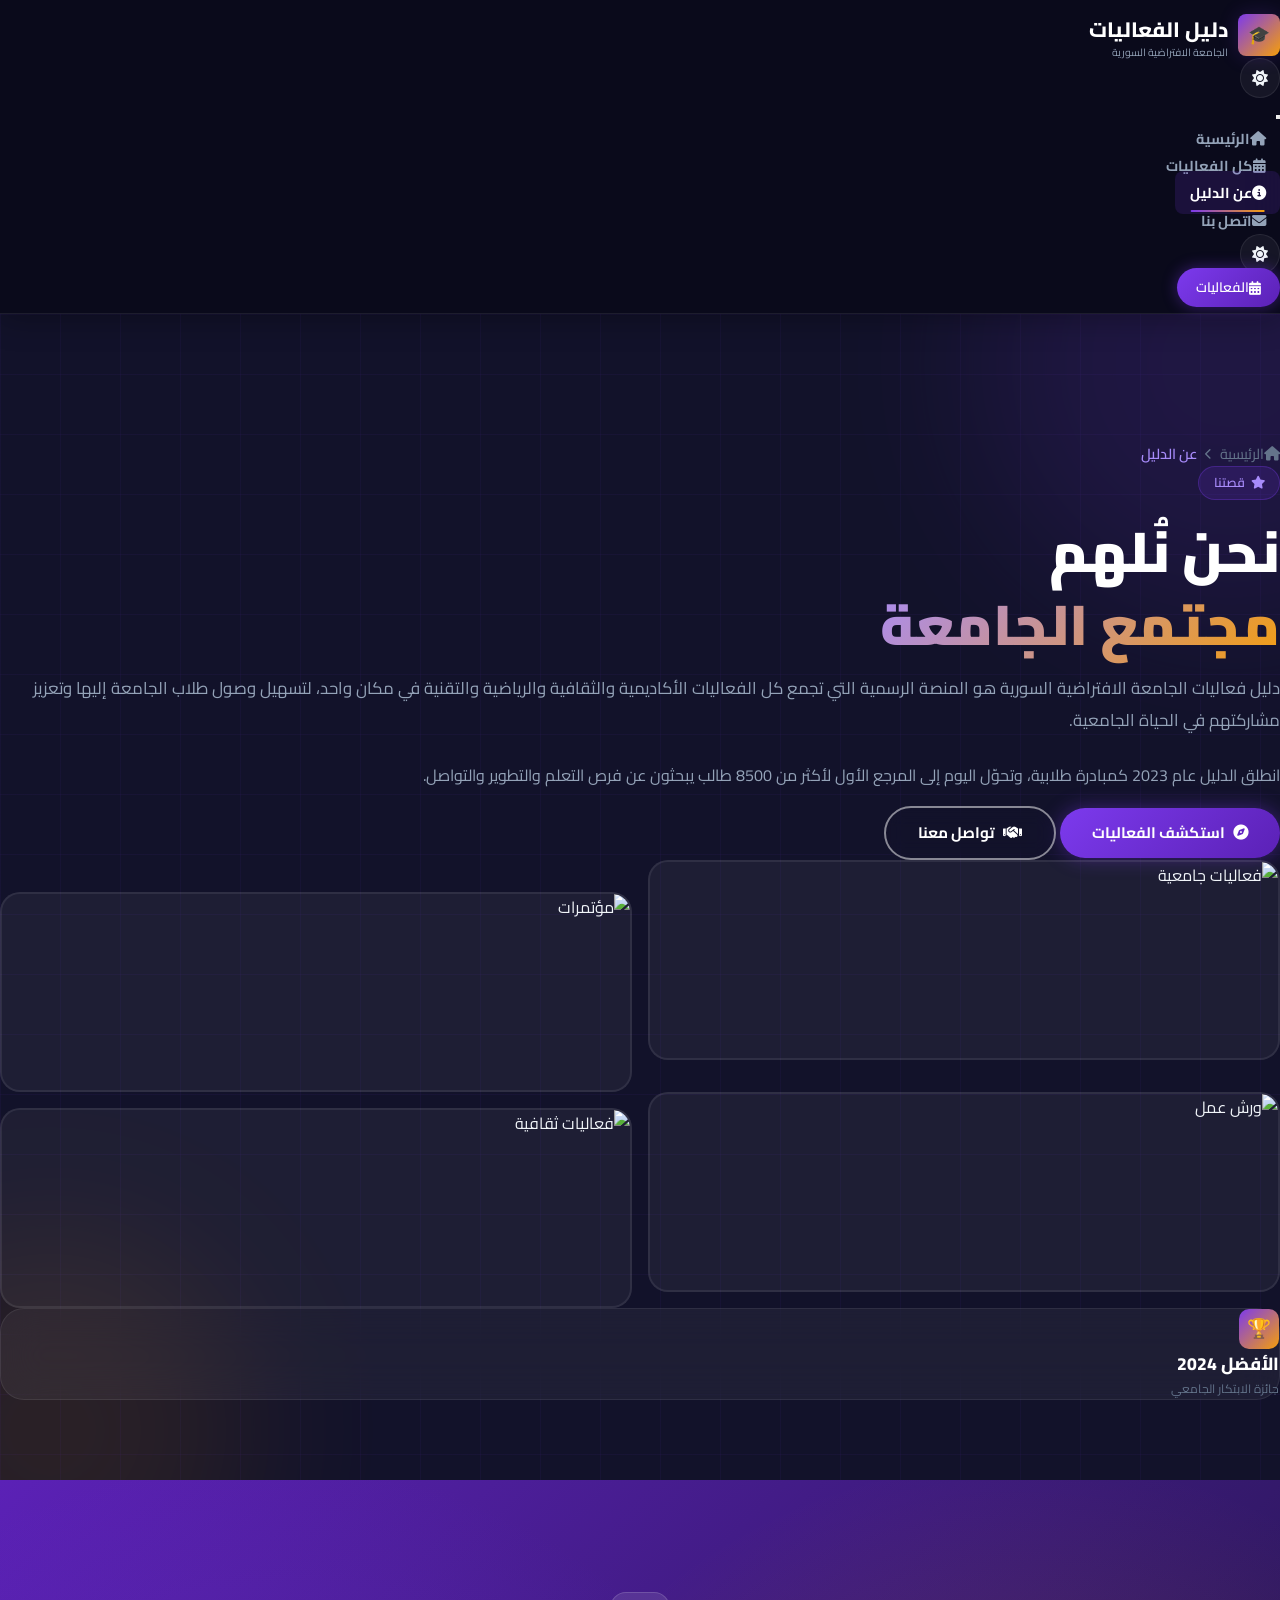
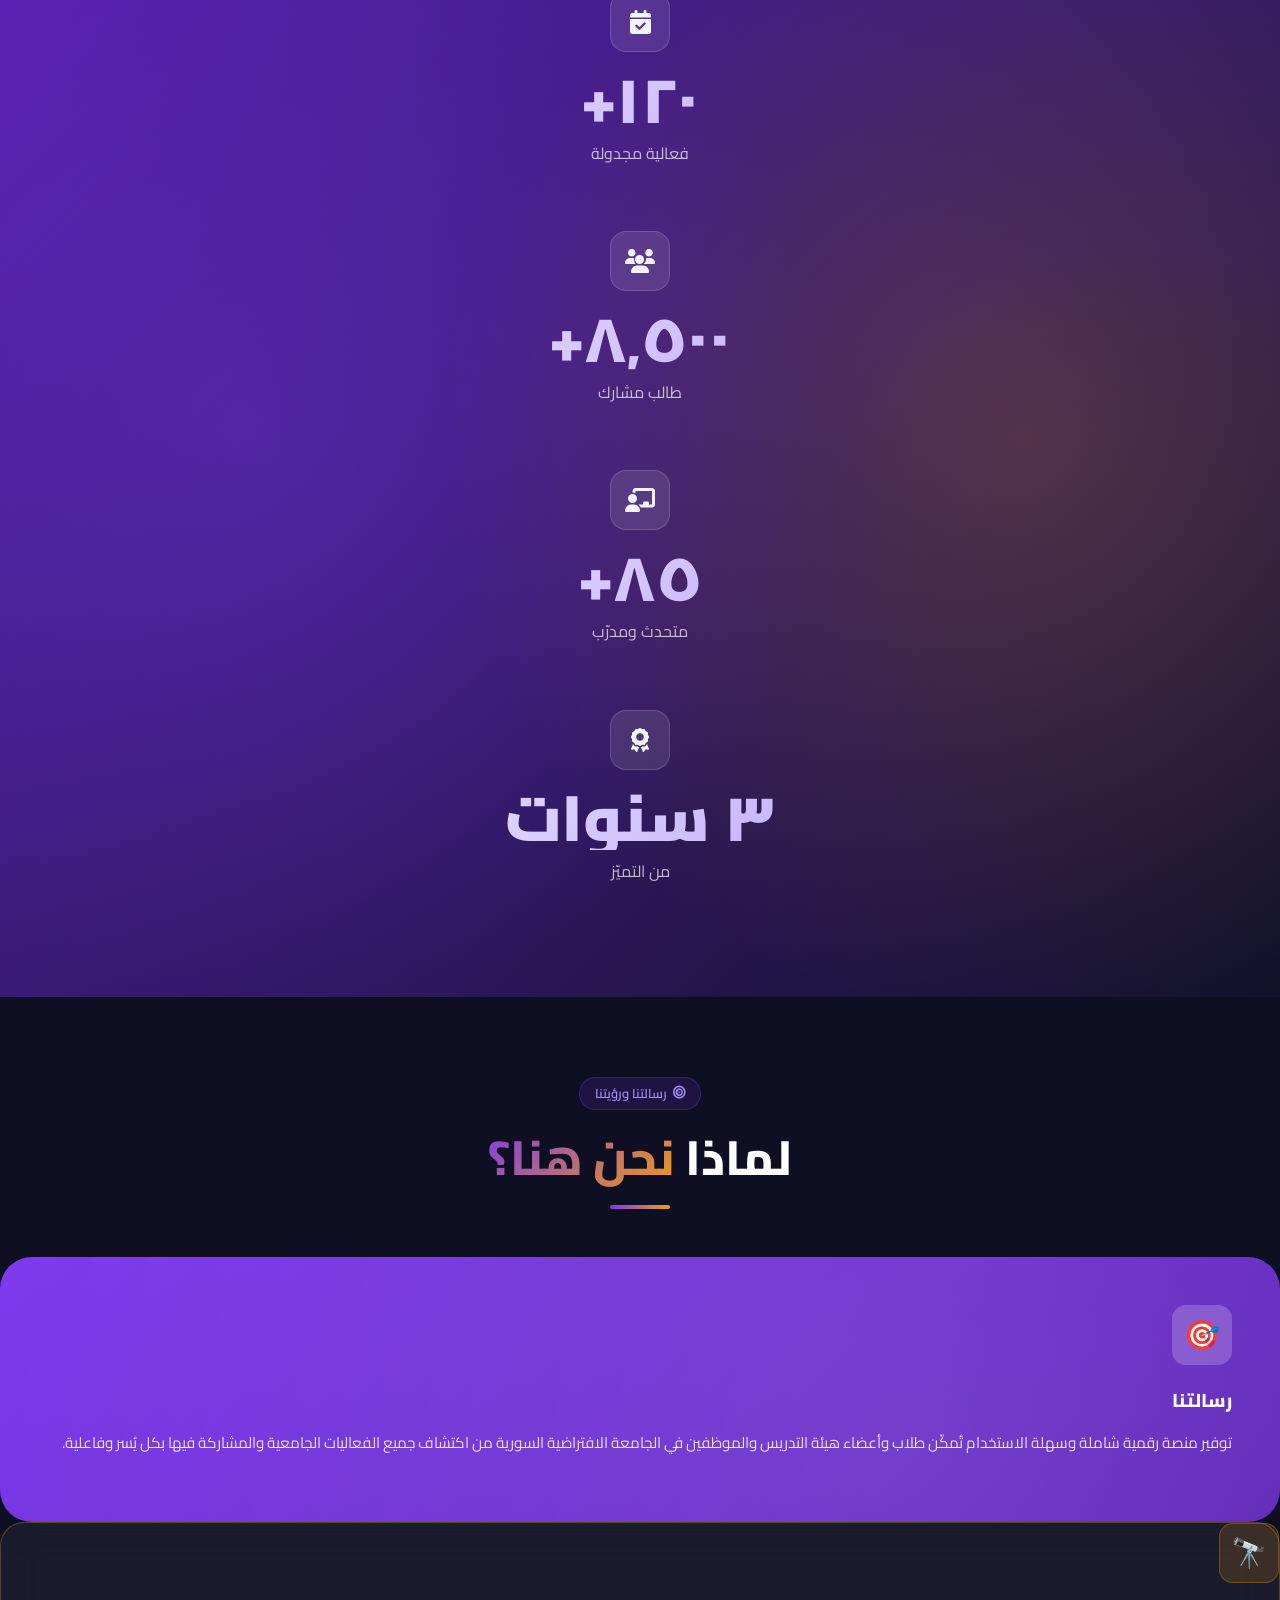
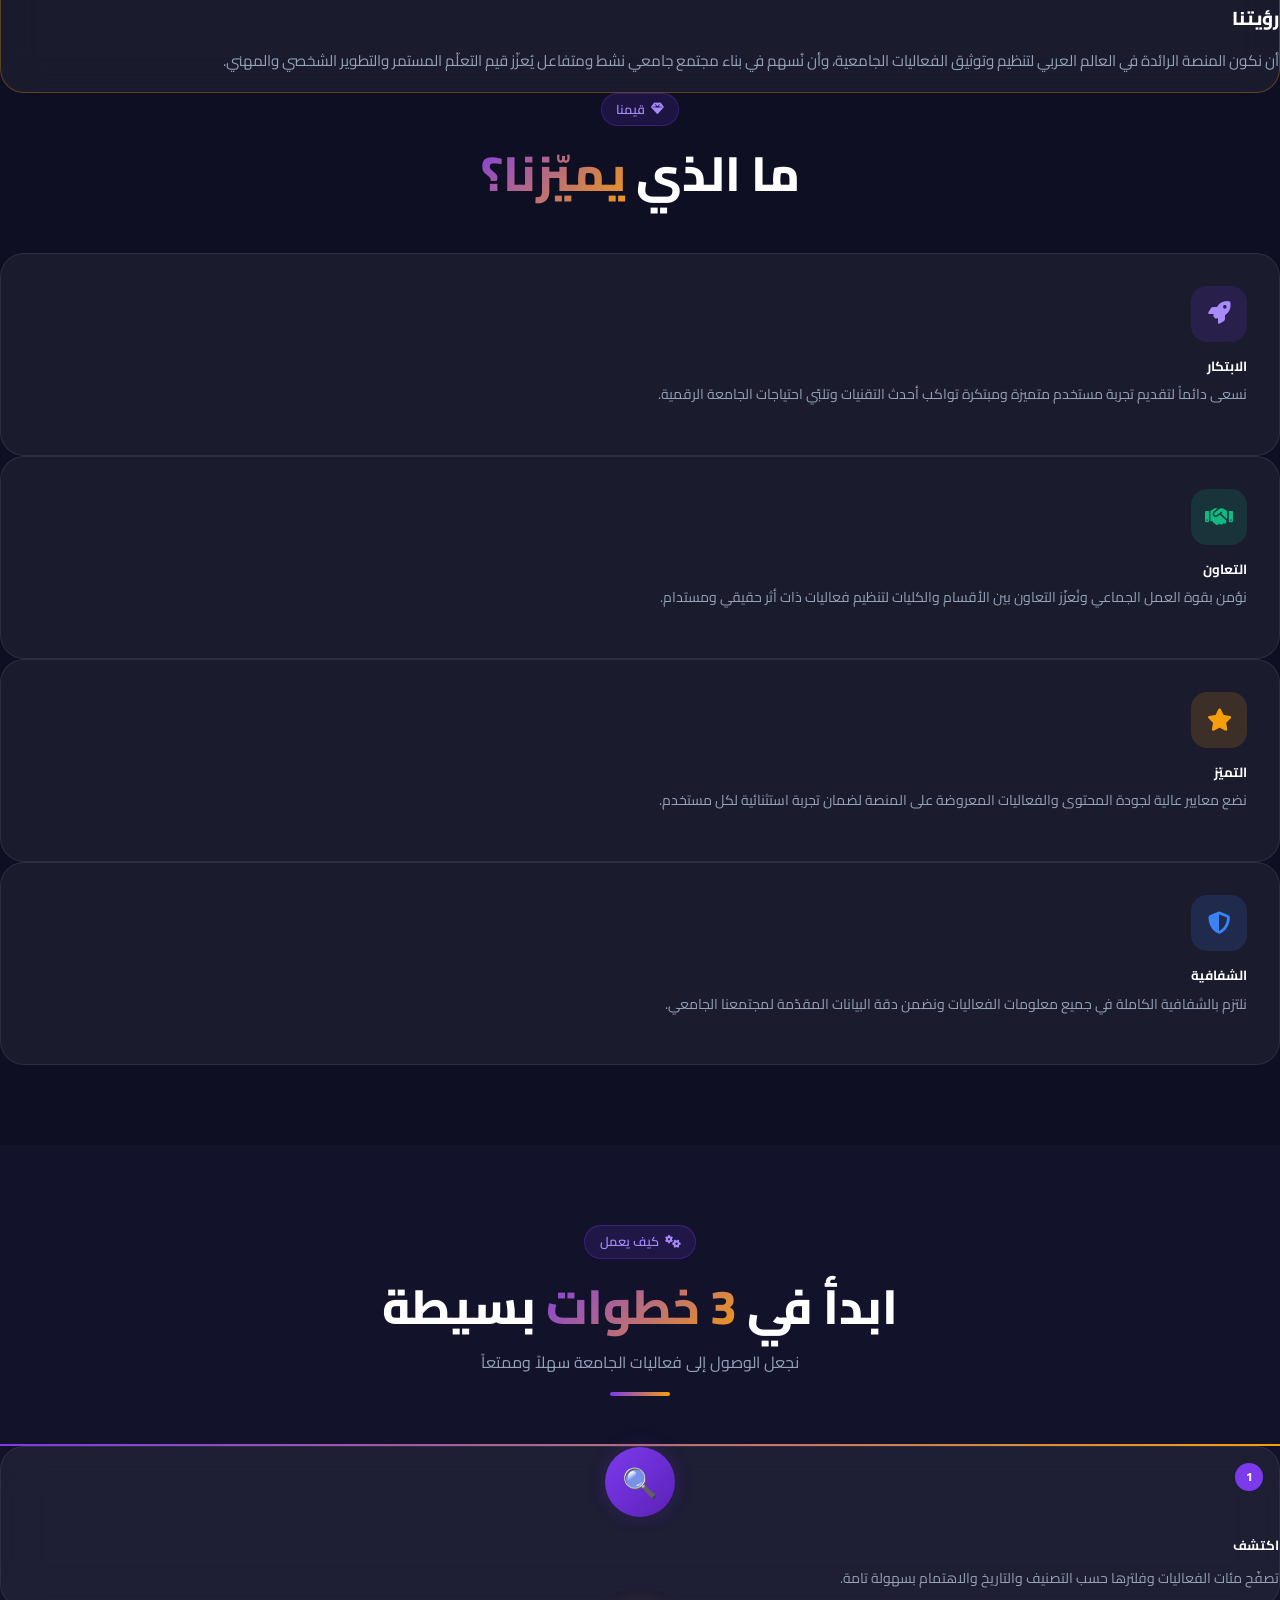
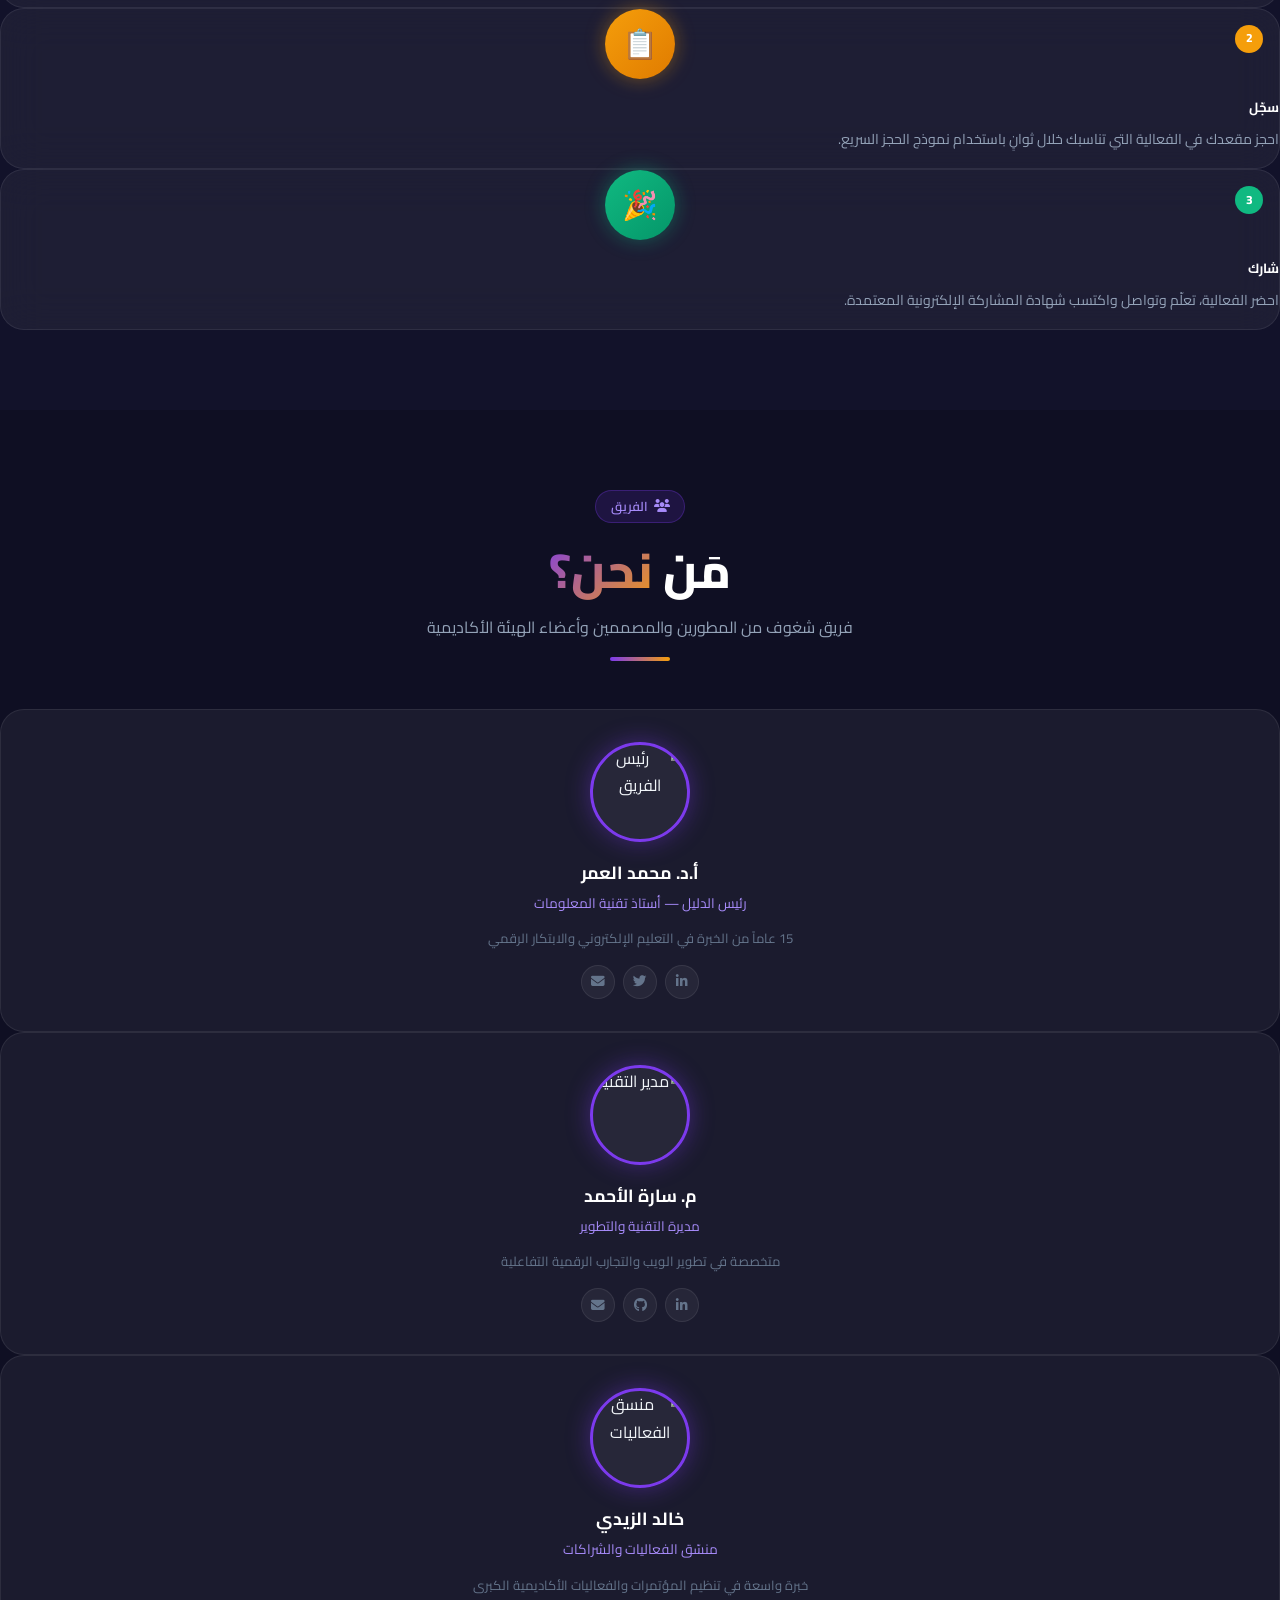
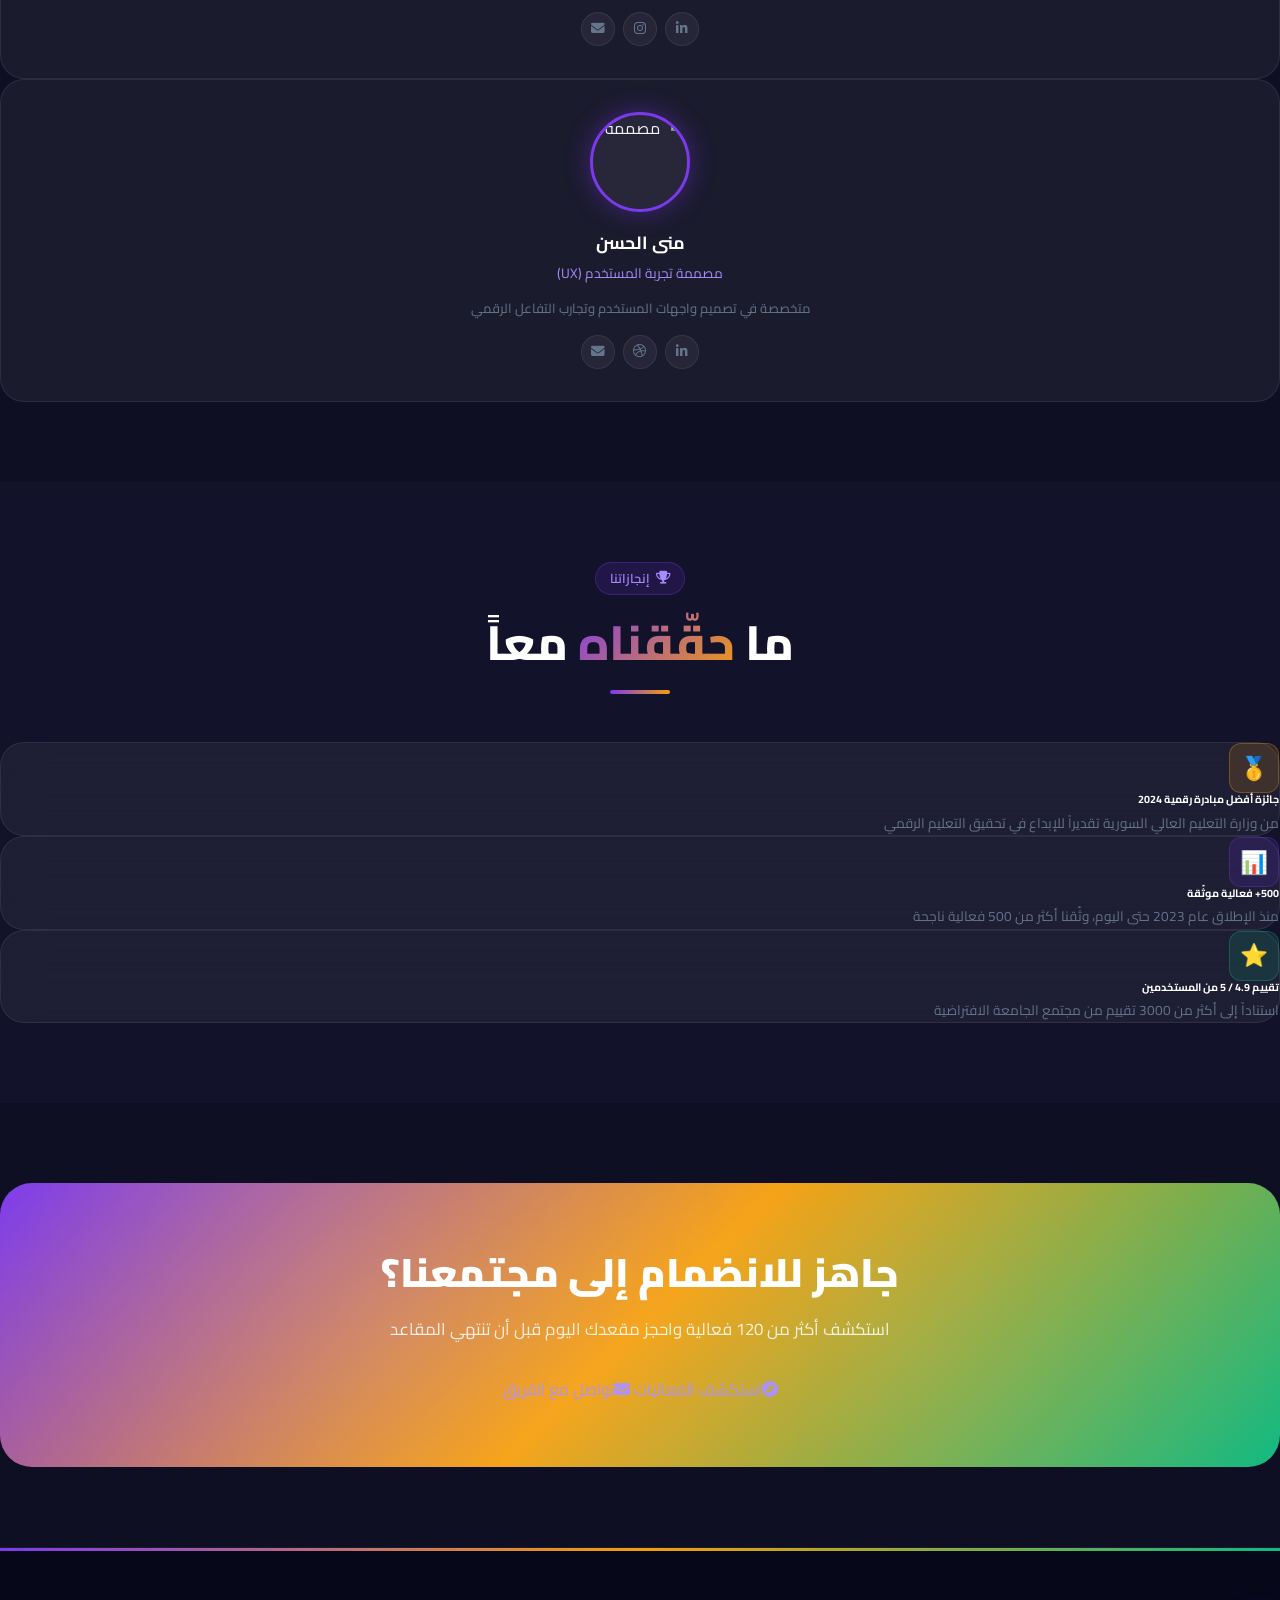
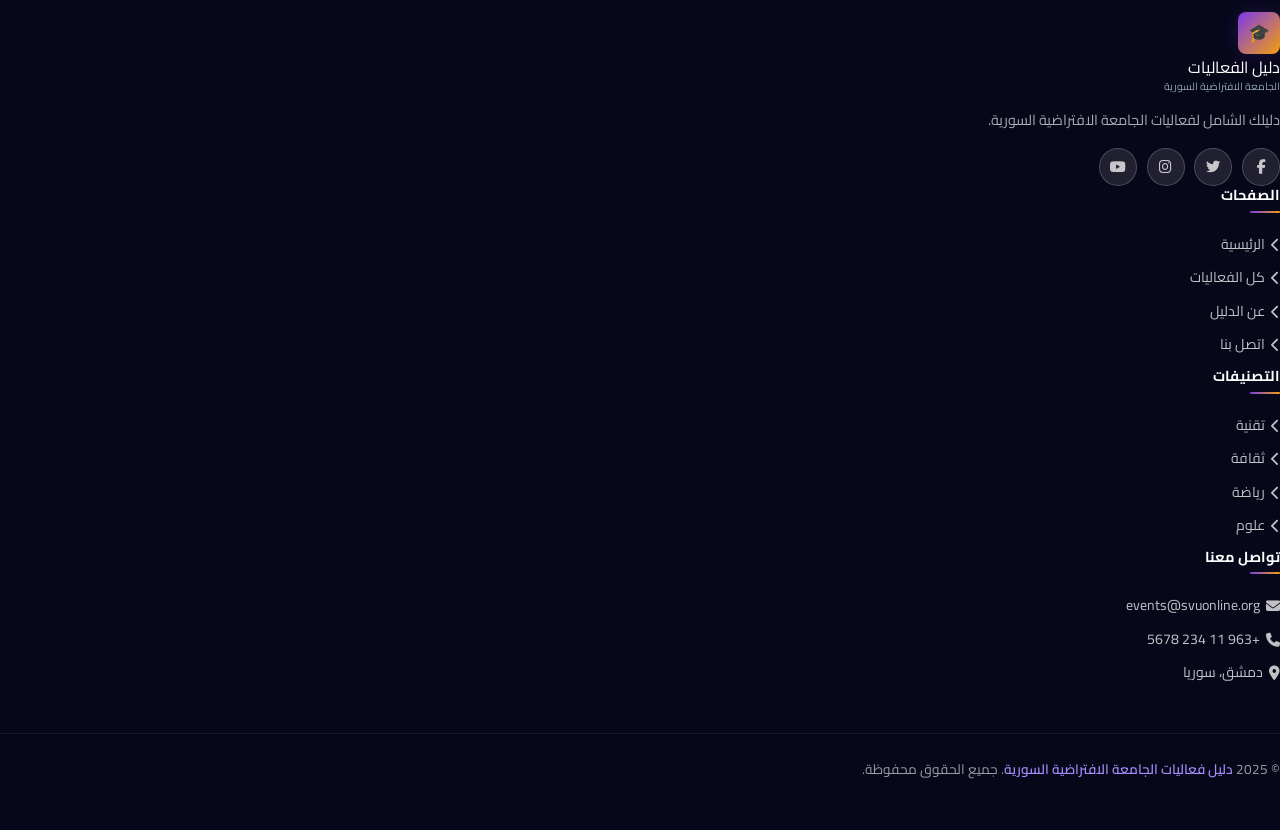
==== about.html @ 51a89542 "Add files via upload" ====
<!DOCTYPE html>
<html lang="ar" dir="rtl">
<head>
  <meta charset="UTF-8" />
  <meta name="viewport" content="width=device-width, initial-scale=1.0" />
  <meta name="description" content="تعرّف على دليل فعاليات الجامعة الافتراضية السورية — رسالتنا وفريقنا وقيمنا" />
  <title>عن الدليل — دليل فعاليات SVU</title>

  <link rel="preconnect" href="https://fonts.googleapis.com" />
  <link rel="preconnect" href="https://fonts.gstatic.com" crossorigin />
  <link href="https://fonts.googleapis.com/css2?family=Cairo:wght@300;400;600;700;800;900&display=swap" rel="stylesheet" />
  <link rel="stylesheet" href="https://cdn.jsdelivr.net/npm/bootstrap@5.3.3/dist/css/bootstrap.rtl.min.css" />
  <link rel="stylesheet" href="https://cdnjs.cloudflare.com/ajax/libs/font-awesome/6.5.0/css/all.min.css" />
  <link rel="stylesheet" href="assets/css/styles.css" />
</head>
<body>

<!-- Page Loader -->
<div id="pageLoader" class="page-loader">
  <div class="loader-logo">💡</div>
  <div class="loader-bar"><div class="loader-bar-fill"></div></div>
</div>

<!-- Toast -->
<div id="toastContainer" class="toast-container position-fixed bottom-0 start-0 p-3" style="z-index:9998;"></div>

<!-- ══════════════ NAVBAR ══════════════ -->
<nav class="navbar navbar-expand-lg svu-navbar">
  <div class="container">
    <a class="navbar-brand" href="index.html">
      <div class="brand-logo-circle">🎓</div>
      <div class="brand-text">
        دليل الفعاليات
        <span>الجامعة الافتراضية السورية</span>
      </div>
    </a>
    <div class="d-flex align-items-center gap-2 d-lg-none">
      <button class="dark-mode-btn"><i class="fas fa-sun"></i></button>
      <button class="navbar-toggler border-0" type="button" data-bs-toggle="collapse" data-bs-target="#navbarMain">
        <span class="navbar-toggler-icon"></span>
      </button>
    </div>
    <div class="collapse navbar-collapse" id="navbarMain">
      <ul class="navbar-nav mx-auto gap-1">
        <li class="nav-item"><a class="nav-link" href="index.html"><i class="fas fa-home me-1"></i>الرئيسية</a></li>
        <li class="nav-item"><a class="nav-link" href="events.html"><i class="fas fa-calendar-alt me-1"></i>كل الفعاليات</a></li>
        <li class="nav-item"><a class="nav-link active" href="about.html"><i class="fas fa-info-circle me-1"></i>عن الدليل</a></li>
        <li class="nav-item"><a class="nav-link" href="contact.html"><i class="fas fa-envelope me-1"></i>اتصل بنا</a></li>
      </ul>
      <div class="d-flex align-items-center gap-2 mt-3 mt-lg-0">
        <button class="dark-mode-btn d-none d-lg-flex"><i class="fas fa-sun"></i></button>
        <a href="events.html" class="btn-nav-primary"><i class="fas fa-calendar-alt me-1"></i>الفعاليات</a>
      </div>
    </div>
  </div>
</nav>

<!-- ══════════════ ABOUT HERO ══════════════ -->
<section class="about-hero">
  <div class="deco-blob deco-blob-1"></div>
  <div class="deco-blob deco-blob-2"></div>
  <div class="deco-grid"></div>
  <div class="container position-relative">
    <!-- Breadcrumb -->
    <div class="breadcrumb-custom mb-4 animate-fade-up">
      <a href="index.html"><i class="fas fa-home me-1"></i>الرئيسية</a>
      <span><i class="fas fa-chevron-left" style="font-size:0.7rem;"></i></span>
      <span class="current">عن الدليل</span>
    </div>

    <div class="row align-items-center g-5">
      <div class="col-lg-6 animate-fade-up">
        <div class="section-tag mb-3"><i class="fas fa-star me-1"></i>قصتنا</div>
        <h1 class="page-header-title mb-4">
          نحن نُلهم<br>
          <span class="text-gradient">مجتمع الجامعة</span>
        </h1>
        <p style="color:var(--text-secondary);font-size:1.05rem;line-height:1.9;margin-bottom:1.5rem;">
          دليل فعاليات الجامعة الافتراضية السورية هو المنصة الرسمية التي تجمع كل الفعاليات الأكاديمية والثقافية والرياضية والتقنية في مكان واحد، لتسهيل وصول طلاب الجامعة إليها وتعزيز مشاركتهم في الحياة الجامعية.
        </p>
        <p style="color:var(--text-secondary);font-size:1rem;line-height:1.8;">
          انطلق الدليل عام 2023 كمبادرة طلابية، وتحوّل اليوم إلى المرجع الأول لأكثر من 8500 طالب يبحثون عن فرص التعلم والتطوير والتواصل.
        </p>
        <div class="d-flex gap-3 mt-4 flex-wrap">
          <a href="events.html" class="btn-primary-custom">
            <i class="fas fa-compass me-2"></i>استكشف الفعاليات
          </a>
          <a href="contact.html" class="btn-secondary-custom">
            <i class="fas fa-handshake me-2"></i>تواصل معنا
          </a>
        </div>
      </div>

      <div class="col-lg-6 animate-fade-up animate-delay-2">
        <div class="position-relative">
          <!-- صور متداخلة -->
          <div style="display:grid;grid-template-columns:1fr 1fr;gap:1rem;">
            <img src="https://images.unsplash.com/photo-1523580494863-6f3031224c94?w=500&q=80"
                 alt="فعاليات جامعية"
                 style="border-radius:20px;width:100%;height:200px;object-fit:cover;border:2px solid var(--border);" />
            <img src="https://images.unsplash.com/photo-1540575467063-178a50c2df87?w=500&q=80"
                 alt="مؤتمرات"
                 style="border-radius:20px;width:100%;height:200px;object-fit:cover;border:2px solid var(--border);margin-top:2rem;" />
            <img src="https://images.unsplash.com/photo-1497366216548-37526070297c?w=500&q=80"
                 alt="ورش عمل"
                 style="border-radius:20px;width:100%;height:200px;object-fit:cover;border:2px solid var(--border);margin-top:-1rem;" />
            <img src="https://images.unsplash.com/photo-1501281668745-f7f57925c3b4?w=500&q=80"
                 alt="فعاليات ثقافية"
                 style="border-radius:20px;width:100%;height:200px;object-fit:cover;border:2px solid var(--border);" />
          </div>
          <!-- شارة عائمة -->
          <div class="glass-card p-3 position-absolute"
               style="bottom:-1rem;right:-1rem;min-width:180px;animation:floatUp 3s ease infinite;">
            <div class="d-flex align-items-center gap-2">
              <div style="width:40px;height:40px;border-radius:10px;background:linear-gradient(135deg,var(--primary),var(--secondary));display:flex;align-items:center;justify-content:center;font-size:1.2rem;">🏆</div>
              <div>
                <div style="font-weight:800;color:var(--text-white);font-size:1.1rem;">الأفضل 2024</div>
                <div style="font-size:0.75rem;color:var(--text-muted);">جائزة الابتكار الجامعي</div>
              </div>
            </div>
          </div>
        </div>
      </div>
    </div>
  </div>
</section>

<!-- ══════════════ STATS SECTION ══════════════ -->
<section class="stats-section">
  <div class="container">
    <div class="row g-4 text-center">
      <div class="col-6 col-md-3 animate-fade-up animate-delay-1">
        <div class="stat-item">
          <div class="stat-icon mx-auto"><i class="fas fa-calendar-check"></i></div>
          <span class="stat-number" data-target="120" data-suffix="+">0</span>
          <div class="stat-label">فعالية مجدولة</div>
        </div>
      </div>
      <div class="col-6 col-md-3 animate-fade-up animate-delay-2">
        <div class="stat-item">
          <div class="stat-icon mx-auto"><i class="fas fa-users"></i></div>
          <span class="stat-number" data-target="8500" data-suffix="+">0</span>
          <div class="stat-label">طالب مشارك</div>
        </div>
      </div>
      <div class="col-6 col-md-3 animate-fade-up animate-delay-3">
        <div class="stat-item">
          <div class="stat-icon mx-auto"><i class="fas fa-chalkboard-teacher"></i></div>
          <span class="stat-number" data-target="85" data-suffix="+">0</span>
          <div class="stat-label">متحدث ومدرّب</div>
        </div>
      </div>
      <div class="col-6 col-md-3 animate-fade-up animate-delay-4">
        <div class="stat-item">
          <div class="stat-icon mx-auto"><i class="fas fa-award"></i></div>
          <span class="stat-number" data-target="3" data-suffix=" سنوات">0</span>
          <div class="stat-label">من التميّز</div>
        </div>
      </div>
    </div>
  </div>
</section>

<!-- ══════════════ MISSION & VISION ══════════════ -->
<section class="section-pad" style="background:var(--bg-body);">
  <div class="container">
    <div class="section-header animate-fade-up">
      <div class="section-tag"><i class="fas fa-bullseye me-1"></i>رسالتنا ورؤيتنا</div>
      <h2 class="section-title">لماذا <span class="highlight">نحن هنا؟</span></h2>
      <div class="section-divider"></div>
    </div>

    <div class="row g-4 mb-5">
      <!-- الرسالة -->
      <div class="col-lg-6 animate-fade-up animate-delay-1">
        <div class="about-mission-card h-100">
          <div class="position-relative" style="z-index:1;">
            <div style="width:60px;height:60px;background:rgba(255,255,255,0.2);border-radius:14px;display:flex;align-items:center;justify-content:center;font-size:1.8rem;margin-bottom:1.5rem;">🎯</div>
            <h3 style="color:white;font-weight:800;margin-bottom:1rem;">رسالتنا</h3>
            <p style="color:rgba(255,255,255,0.85);line-height:1.9;font-size:0.95rem;">
              توفير منصة رقمية شاملة وسهلة الاستخدام تُمكّن طلاب وأعضاء هيئة التدريس والموظفين في الجامعة الافتراضية السورية من اكتشاف جميع الفعاليات الجامعية والمشاركة فيها بكل يُسر وفاعلية.
            </p>
          </div>
        </div>
      </div>

      <!-- الرؤية -->
      <div class="col-lg-6 animate-fade-up animate-delay-2">
        <div class="glass-card p-4 h-100" style="border-color:rgba(245,158,11,0.3);">
          <div style="width:60px;height:60px;background:rgba(245,158,11,0.15);border-radius:14px;display:flex;align-items:center;justify-content:center;font-size:1.8rem;margin-bottom:1.5rem;border:1px solid rgba(245,158,11,0.3);">🔭</div>
          <h3 style="color:var(--text-white);font-weight:800;margin-bottom:1rem;">رؤيتنا</h3>
          <p style="color:var(--text-secondary);line-height:1.9;font-size:0.95rem;">
            أن نكون المنصة الرائدة في العالم العربي لتنظيم وتوثيق الفعاليات الجامعية، وأن نُسهم في بناء مجتمع جامعي نشط ومتفاعل يُعزّز قيم التعلّم المستمر والتطوير الشخصي والمهني.
          </p>
        </div>
      </div>
    </div>

    <!-- القيم -->
    <div class="section-header animate-fade-up">
      <div class="section-tag"><i class="fas fa-gem me-1"></i>قيمنا</div>
      <h2 class="section-title">ما الذي <span class="highlight">يميّزنا؟</span></h2>
    </div>

    <div class="row g-4">
      <div class="col-md-6 col-lg-3 animate-fade-up animate-delay-1">
        <div class="value-card">
          <div class="value-icon" style="background:rgba(124,58,237,0.15);color:var(--primary-light);">
            <i class="fas fa-rocket"></i>
          </div>
          <h5 style="color:var(--text-white);font-weight:700;margin-bottom:0.5rem;">الابتكار</h5>
          <p style="font-size:0.88rem;color:var(--text-secondary);">نسعى دائماً لتقديم تجربة مستخدم متميزة ومبتكرة تواكب أحدث التقنيات وتلبّي احتياجات الجامعة الرقمية.</p>
        </div>
      </div>
      <div class="col-md-6 col-lg-3 animate-fade-up animate-delay-2">
        <div class="value-card">
          <div class="value-icon" style="background:rgba(16,185,129,0.15);color:var(--accent);">
            <i class="fas fa-handshake"></i>
          </div>
          <h5 style="color:var(--text-white);font-weight:700;margin-bottom:0.5rem;">التعاون</h5>
          <p style="font-size:0.88rem;color:var(--text-secondary);">نؤمن بقوة العمل الجماعي ونُعزّز التعاون بين الأقسام والكليات لتنظيم فعاليات ذات أثر حقيقي ومستدام.</p>
        </div>
      </div>
      <div class="col-md-6 col-lg-3 animate-fade-up animate-delay-3">
        <div class="value-card">
          <div class="value-icon" style="background:rgba(245,158,11,0.15);color:var(--secondary);">
            <i class="fas fa-star"></i>
          </div>
          <h5 style="color:var(--text-white);font-weight:700;margin-bottom:0.5rem;">التميّز</h5>
          <p style="font-size:0.88rem;color:var(--text-secondary);">نضع معايير عالية لجودة المحتوى والفعاليات المعروضة على المنصة لضمان تجربة استثنائية لكل مستخدم.</p>
        </div>
      </div>
      <div class="col-md-6 col-lg-3 animate-fade-up animate-delay-4">
        <div class="value-card">
          <div class="value-icon" style="background:rgba(59,130,246,0.15);color:var(--info);">
            <i class="fas fa-shield-alt"></i>
          </div>
          <h5 style="color:var(--text-white);font-weight:700;margin-bottom:0.5rem;">الشفافية</h5>
          <p style="font-size:0.88rem;color:var(--text-secondary);">نلتزم بالشفافية الكاملة في جميع معلومات الفعاليات ونضمن دقة البيانات المقدّمة لمجتمعنا الجامعي.</p>
        </div>
      </div>
    </div>
  </div>
</section>

<!-- ══════════════ HOW IT WORKS ══════════════ -->
<section class="section-pad" style="background:var(--bg-section);">
  <div class="container">
    <div class="section-header animate-fade-up">
      <div class="section-tag"><i class="fas fa-cogs me-1"></i>كيف يعمل</div>
      <h2 class="section-title">ابدأ في <span class="highlight">3 خطوات</span> بسيطة</h2>
      <p class="section-subtitle">نجعل الوصول إلى فعاليات الجامعة سهلاً وممتعاً</p>
      <div class="section-divider"></div>
    </div>

    <div class="row g-4 position-relative">
      <!-- خط الربط -->
      <div class="d-none d-lg-block position-absolute"
           style="top:70px;right:25%;left:25%;height:2px;background:linear-gradient(90deg,var(--primary),var(--secondary));z-index:0;"></div>

      <div class="col-md-4 animate-fade-up animate-delay-1">
        <div class="glass-card p-4 text-center position-relative" style="z-index:1;">
          <div style="width:70px;height:70px;background:linear-gradient(135deg,var(--primary),var(--primary-dark));border-radius:50%;display:flex;align-items:center;justify-content:center;font-size:1.8rem;margin:0 auto 1.25rem;box-shadow:var(--shadow-glow-s);">
            🔍
          </div>
          <div style="position:absolute;top:1rem;right:1rem;width:28px;height:28px;background:var(--primary);border-radius:50%;display:flex;align-items:center;justify-content:center;font-size:0.75rem;font-weight:800;color:white;">1</div>
          <h5 style="color:var(--text-white);font-weight:700;margin-bottom:0.75rem;">اكتشف</h5>
          <p style="font-size:0.88rem;color:var(--text-secondary);">تصفّح مئات الفعاليات وفلترها حسب التصنيف والتاريخ والاهتمام بسهولة تامة.</p>
        </div>
      </div>

      <div class="col-md-4 animate-fade-up animate-delay-2">
        <div class="glass-card p-4 text-center position-relative" style="z-index:1;">
          <div style="width:70px;height:70px;background:linear-gradient(135deg,var(--secondary),#E07B00);border-radius:50%;display:flex;align-items:center;justify-content:center;font-size:1.8rem;margin:0 auto 1.25rem;box-shadow:0 0 20px rgba(245,158,11,0.4);">
            📋
          </div>
          <div style="position:absolute;top:1rem;right:1rem;width:28px;height:28px;background:var(--secondary);border-radius:50%;display:flex;align-items:center;justify-content:center;font-size:0.75rem;font-weight:800;color:white;">2</div>
          <h5 style="color:var(--text-white);font-weight:700;margin-bottom:0.75rem;">سجّل</h5>
          <p style="font-size:0.88rem;color:var(--text-secondary);">احجز مقعدك في الفعالية التي تناسبك خلال ثوانٍ باستخدام نموذج الحجز السريع.</p>
        </div>
      </div>

      <div class="col-md-4 animate-fade-up animate-delay-3">
        <div class="glass-card p-4 text-center position-relative" style="z-index:1;">
          <div style="width:70px;height:70px;background:linear-gradient(135deg,var(--accent),#059669);border-radius:50%;display:flex;align-items:center;justify-content:center;font-size:1.8rem;margin:0 auto 1.25rem;box-shadow:0 0 20px rgba(16,185,129,0.4);">
            🎉
          </div>
          <div style="position:absolute;top:1rem;right:1rem;width:28px;height:28px;background:var(--accent);border-radius:50%;display:flex;align-items:center;justify-content:center;font-size:0.75rem;font-weight:800;color:white;">3</div>
          <h5 style="color:var(--text-white);font-weight:700;margin-bottom:0.75rem;">شارك</h5>
          <p style="font-size:0.88rem;color:var(--text-secondary);">احضر الفعالية، تعلّم وتواصل واكتسب شهادة المشاركة الإلكترونية المعتمدة.</p>
        </div>
      </div>
    </div>
  </div>
</section>

<!-- ══════════════ TEAM SECTION ══════════════ -->
<section class="section-pad" style="background:var(--bg-body);">
  <div class="container">
    <div class="section-header animate-fade-up">
      <div class="section-tag"><i class="fas fa-users me-1"></i>الفريق</div>
      <h2 class="section-title">مَن <span class="highlight">نحن؟</span></h2>
      <p class="section-subtitle">فريق شغوف من المطورين والمصممين وأعضاء الهيئة الأكاديمية</p>
      <div class="section-divider"></div>
    </div>

    <div class="row g-4">
      <div class="col-md-6 col-lg-3 animate-fade-up animate-delay-1">
        <div class="team-card">
          <img src="https://images.unsplash.com/photo-1507003211169-0a1dd7228f2d?w=300&q=80" alt="رئيس الفريق" class="team-avatar" />
          <div class="team-name">أ.د. محمد العمر</div>
          <div class="team-role">رئيس الدليل — أستاذ تقنية المعلومات</div>
          <p style="font-size:0.82rem;color:var(--text-muted);margin-bottom:1rem;">15 عاماً من الخبرة في التعليم الإلكتروني والابتكار الرقمي</p>
          <div class="team-socials">
            <a href="#" class="team-social-btn"><i class="fab fa-linkedin-in"></i></a>
            <a href="#" class="team-social-btn"><i class="fab fa-twitter"></i></a>
            <a href="#" class="team-social-btn"><i class="fas fa-envelope"></i></a>
          </div>
        </div>
      </div>

      <div class="col-md-6 col-lg-3 animate-fade-up animate-delay-2">
        <div class="team-card">
          <img src="https://images.unsplash.com/photo-1573496799652-408c2ac9fe98?w=300&q=80" alt="مدير التقنية" class="team-avatar" />
          <div class="team-name">م. سارة الأحمد</div>
          <div class="team-role">مديرة التقنية والتطوير</div>
          <p style="font-size:0.82rem;color:var(--text-muted);margin-bottom:1rem;">متخصصة في تطوير الويب والتجارب الرقمية التفاعلية</p>
          <div class="team-socials">
            <a href="#" class="team-social-btn"><i class="fab fa-linkedin-in"></i></a>
            <a href="#" class="team-social-btn"><i class="fab fa-github"></i></a>
            <a href="#" class="team-social-btn"><i class="fas fa-envelope"></i></a>
          </div>
        </div>
      </div>

      <div class="col-md-6 col-lg-3 animate-fade-up animate-delay-3">
        <div class="team-card">
          <img src="https://images.unsplash.com/photo-1519085360753-af0119f7cbe7?w=300&q=80" alt="منسق الفعاليات" class="team-avatar" />
          <div class="team-name">خالد الزيدي</div>
          <div class="team-role">منسّق الفعاليات والشراكات</div>
          <p style="font-size:0.82rem;color:var(--text-muted);margin-bottom:1rem;">خبرة واسعة في تنظيم المؤتمرات والفعاليات الأكاديمية الكبرى</p>
          <div class="team-socials">
            <a href="#" class="team-social-btn"><i class="fab fa-linkedin-in"></i></a>
            <a href="#" class="team-social-btn"><i class="fab fa-instagram"></i></a>
            <a href="#" class="team-social-btn"><i class="fas fa-envelope"></i></a>
          </div>
        </div>
      </div>

      <div class="col-md-6 col-lg-3 animate-fade-up animate-delay-4">
        <div class="team-card">
          <img src="https://images.unsplash.com/photo-1580489944761-15a19d654956?w=300&q=80" alt="مصممة" class="team-avatar" />
          <div class="team-name">منى الحسن</div>
          <div class="team-role">مصممة تجربة المستخدم (UX)</div>
          <p style="font-size:0.82rem;color:var(--text-muted);margin-bottom:1rem;">متخصصة في تصميم واجهات المستخدم وتجارب التفاعل الرقمي</p>
          <div class="team-socials">
            <a href="#" class="team-social-btn"><i class="fab fa-linkedin-in"></i></a>
            <a href="#" class="team-social-btn"><i class="fab fa-dribbble"></i></a>
            <a href="#" class="team-social-btn"><i class="fas fa-envelope"></i></a>
          </div>
        </div>
      </div>
    </div>
  </div>
</section>

<!-- ══════════════ ACHIEVEMENTS ══════════════ -->
<section class="section-pad" style="background:var(--bg-section);">
  <div class="container">
    <div class="section-header animate-fade-up">
      <div class="section-tag"><i class="fas fa-trophy me-1"></i>إنجازاتنا</div>
      <h2 class="section-title">ما <span class="highlight">حقّقناه</span> معاً</h2>
      <div class="section-divider"></div>
    </div>

    <div class="row g-4">
      <div class="col-md-6 col-lg-4 animate-fade-up animate-delay-1">
        <div class="glass-card p-4 d-flex align-items-start gap-3">
          <div style="width:50px;height:50px;background:rgba(245,158,11,0.15);border-radius:12px;display:flex;align-items:center;justify-content:center;font-size:1.4rem;flex-shrink:0;border:1px solid rgba(245,158,11,0.3);">🥇</div>
          <div>
            <h6 style="color:var(--text-white);font-weight:700;margin-bottom:0.3rem;">جائزة أفضل مبادرة رقمية 2024</h6>
            <p style="font-size:0.85rem;color:var(--text-muted);margin:0;">من وزارة التعليم العالي السورية تقديراً للإبداع في تحقيق التعليم الرقمي</p>
          </div>
        </div>
      </div>
      <div class="col-md-6 col-lg-4 animate-fade-up animate-delay-2">
        <div class="glass-card p-4 d-flex align-items-start gap-3">
          <div style="width:50px;height:50px;background:rgba(124,58,237,0.15);border-radius:12px;display:flex;align-items:center;justify-content:center;font-size:1.4rem;flex-shrink:0;border:1px solid rgba(124,58,237,0.3);">📊</div>
          <div>
            <h6 style="color:var(--text-white);font-weight:700;margin-bottom:0.3rem;">500+ فعالية موثّقة</h6>
            <p style="font-size:0.85rem;color:var(--text-muted);margin:0;">منذ الإطلاق عام 2023 حتى اليوم، وثّقنا أكثر من 500 فعالية ناجحة</p>
          </div>
        </div>
      </div>
      <div class="col-md-6 col-lg-4 animate-fade-up animate-delay-3">
        <div class="glass-card p-4 d-flex align-items-start gap-3">
          <div style="width:50px;height:50px;background:rgba(16,185,129,0.15);border-radius:12px;display:flex;align-items:center;justify-content:center;font-size:1.4rem;flex-shrink:0;border:1px solid rgba(16,185,129,0.3);">⭐</div>
          <div>
            <h6 style="color:var(--text-white);font-weight:700;margin-bottom:0.3rem;">تقييم 4.9 / 5 من المستخدمين</h6>
            <p style="font-size:0.85rem;color:var(--text-muted);margin:0;">استناداً إلى أكثر من 3000 تقييم من مجتمع الجامعة الافتراضية</p>
          </div>
        </div>
      </div>
    </div>
  </div>
</section>

<!-- ══════════════ CTA ══════════════ -->
<section class="section-pad" style="background:var(--bg-body);">
  <div class="container">
    <div class="row justify-content-center animate-fade-up">
      <div class="col-lg-10">
        <div style="background:linear-gradient(135deg,var(--primary),var(--secondary),var(--accent));padding:4rem;border-radius:var(--radius-xl);text-align:center;position:relative;overflow:hidden;">
          <div style="position:absolute;inset:0;background-image:radial-gradient(circle at 30% 50%,rgba(255,255,255,0.1),transparent 50%),radial-gradient(circle at 70% 50%,rgba(255,255,255,0.07),transparent 50%);pointer-events:none;"></div>
          <div class="position-relative">
            <h2 style="color:white;font-size:clamp(1.6rem,4vw,2.5rem);font-weight:900;margin-bottom:1rem;">
              جاهز للانضمام إلى مجتمعنا؟
            </h2>
            <p style="color:rgba(255,255,255,0.85);font-size:1.05rem;margin-bottom:2rem;max-width:500px;margin-left:auto;margin-right:auto;">
              استكشف أكثر من 120 فعالية واحجز مقعدك اليوم قبل أن تنتهي المقاعد
            </p>
            <div class="d-flex gap-3 justify-content-center flex-wrap">
              <a href="events.html" class="btn btn-light fw-bold px-4 py-3"
                 style="border-radius:50px;font-family:var(--font-main);font-size:1rem;">
                <i class="fas fa-compass me-2"></i>استكشف الفعاليات
              </a>
              <a href="contact.html" class="btn btn-outline-light fw-bold px-4 py-3"
                 style="border-radius:50px;font-family:var(--font-main);font-size:1rem;">
                <i class="fas fa-envelope me-2"></i>تواصل مع الفريق
              </a>
            </div>
          </div>
        </div>
      </div>
    </div>
  </div>
</section>

<!-- ══════════════ FOOTER ══════════════ -->
<footer class="svu-footer">
  <div class="container">
    <div class="row g-4">
      <div class="col-lg-4 col-md-6">
        <a class="navbar-brand mb-3 d-inline-flex" href="index.html">
          <div class="brand-logo-circle me-2">🎓</div>
          <div class="brand-text" style="color:var(--text-white);">
            دليل الفعاليات
            <span>الجامعة الافتراضية السورية</span>
          </div>
        </a>
        <p class="footer-brand-desc">دليلك الشامل لفعاليات الجامعة الافتراضية السورية.</p>
        <div class="footer-social-links">
          <a href="#" class="footer-social-btn"><i class="fab fa-facebook-f"></i></a>
          <a href="#" class="footer-social-btn"><i class="fab fa-twitter"></i></a>
          <a href="#" class="footer-social-btn"><i class="fab fa-instagram"></i></a>
          <a href="#" class="footer-social-btn"><i class="fab fa-youtube"></i></a>
        </div>
      </div>
      <div class="col-lg-2 col-md-6 col-6">
        <h6 class="footer-heading">الصفحات</h6>
        <ul class="footer-links">
          <li><a href="index.html"><i class="fas fa-chevron-left"></i>الرئيسية</a></li>
          <li><a href="events.html"><i class="fas fa-chevron-left"></i>كل الفعاليات</a></li>
          <li><a href="about.html"><i class="fas fa-chevron-left"></i>عن الدليل</a></li>
          <li><a href="contact.html"><i class="fas fa-chevron-left"></i>اتصل بنا</a></li>
        </ul>
      </div>
      <div class="col-lg-2 col-md-6 col-6">
        <h6 class="footer-heading">التصنيفات</h6>
        <ul class="footer-links">
          <li><a href="events.html?cat=tech"><i class="fas fa-chevron-left"></i>تقنية</a></li>
          <li><a href="events.html?cat=culture"><i class="fas fa-chevron-left"></i>ثقافة</a></li>
          <li><a href="events.html?cat=sports"><i class="fas fa-chevron-left"></i>رياضة</a></li>
          <li><a href="events.html?cat=science"><i class="fas fa-chevron-left"></i>علوم</a></li>
        </ul>
      </div>
      <div class="col-lg-4 col-md-6">
        <h6 class="footer-heading">تواصل معنا</h6>
        <ul class="footer-links">
          <li><a href="mailto:events@svuonline.org"><i class="fas fa-envelope"></i>events@svuonline.org</a></li>
          <li><a href="tel:+963112345678"><i class="fas fa-phone"></i>+963 11 234 5678</a></li>
          <li><a href="#"><i class="fas fa-map-marker-alt"></i>دمشق، سوريا</a></li>
        </ul>
      </div>
    </div>
    <div class="footer-bottom">
      <p class="footer-copyright mb-0">© 2025 <span>دليل فعاليات الجامعة الافتراضية السورية</span>. جميع الحقوق محفوظة.</p>
    </div>
  </div>
</footer>

<!-- Scroll-to-top -->
<button class="scroll-top-btn" aria-label="العودة للأعلى"><i class="fas fa-arrow-up"></i></button>

<script src="https://cdn.jsdelivr.net/npm/bootstrap@5.3.3/dist/js/bootstrap.bundle.min.js"></script>
<script src="assets/js/main.js"></script>
</body>
</html>
---- assets/css/styles.css ----
/* ============================================================
   دليل فعاليات الجامعة الافتراضية — SVU Events Guide
   styles.css — نظام التصميم الكامل
   ============================================================ */

/* --- 1. متغيرات CSS & لوحة الألوان الأساسية --- */
:root {
  --primary:        #7C3AED;
  --primary-light:  #A78BFA;
  --primary-dark:   #5B21B6;
  --secondary:      #F59E0B;
  --secondary-light:#FCD34D;
  --accent:         #10B981;
  --danger:         #EF4444;
  --info:           #3B82F6;

  /* خلفية الموقع */
  --bg-body:        #0F0F23;
  --bg-card:        rgba(255, 255, 255, 0.05);
  --bg-card-hover:  rgba(255, 255, 255, 0.09);
  --bg-glass:       rgba(15, 15, 35, 0.7);
  --bg-navbar:      rgba(10, 10, 28, 0.92);
  --bg-footer:      #07071A;
  --bg-section:     #12122A;

  /* الألوان النصية */
  --text-primary:   #F1F5F9;
  --text-secondary: #94A3B8;
  --text-muted:     #64748B;
  --text-white:     #FFFFFF;

  /* الحدود */
  --border:         rgba(255, 255, 255, 0.08);
  --border-active:  rgba(124, 58, 237, 0.6);

  /* الظلال */
  --shadow-sm:      0 2px 8px rgba(0,0,0,0.4);
  --shadow-md:      0 8px 32px rgba(0,0,0,0.5);
  --shadow-lg:      0 20px 60px rgba(0,0,0,0.6);
  --shadow-glow:    0 0 40px rgba(124, 58, 237, 0.3);
  --shadow-glow-s:  0 0 20px rgba(124, 58, 237, 0.2);

  /* الخطوط */
  --font-main:      'Cairo', 'Tajawal', sans-serif;
  --font-size-base: 16px;

  /* الانتقالات */
  --transition:     all 0.3s cubic-bezier(0.4, 0, 0.2, 1);
  --transition-slow:all 0.6s cubic-bezier(0.4, 0, 0.2, 1);

  /* نصف القطر */
  --radius-sm:      8px;
  --radius-md:      16px;
  --radius-lg:      24px;
  --radius-xl:      32px;
  --radius-full:    9999px;
}

/* --- وضع النهار (Light Mode) --- */
body.light-mode {
  --bg-body:        #F0F4FF;
  --bg-card:        rgba(255, 255, 255, 0.85);
  --bg-card-hover:  rgba(255, 255, 255, 0.98);
  --bg-glass:       rgba(240, 244, 255, 0.85);
  --bg-navbar:      rgba(255, 255, 255, 0.95);
  --bg-footer:      #1E1B4B;
  --bg-section:     #E8EDFF;
  --text-primary:   #1E1B4B;
  --text-secondary: #374151;
  --text-muted:     #4B5563;
  --text-white:     #1E1B4B;
  --border:         rgba(0, 0, 0, 0.12);
  --border-active:  rgba(124, 58, 237, 0.5);
  --shadow-sm:      0 2px 8px rgba(0,0,0,0.08);
  --shadow-md:      0 8px 32px rgba(0,0,0,0.12);
  --shadow-lg:      0 20px 60px rgba(0,0,0,0.15);
}

/* --- 2. إعادة الضبط والأساسيات --- */
*, *::before, *::after {
  box-sizing: border-box;
  margin: 0;
  padding: 0;
}

html {
  scroll-behavior: smooth;
  font-size: var(--font-size-base);
}

body {
  font-family: var(--font-main);
  background-color: var(--bg-body);
  color: var(--text-primary);
  direction: rtl;
  text-align: right;
  line-height: 1.7;
  overflow-x: hidden;
  transition: background-color 0.4s ease, color 0.4s ease;
}

/* Scrollbar مخصص */
::-webkit-scrollbar { width: 6px; }
::-webkit-scrollbar-track { background: var(--bg-body); }
::-webkit-scrollbar-thumb {
  background: linear-gradient(var(--primary), var(--secondary));
  border-radius: var(--radius-full);
}

/* --- 3. الطباعة والخطوط --- */
h1, h2, h3, h4, h5, h6 {
  font-family: var(--font-main);
  font-weight: 700;
  color: var(--text-white);
  line-height: 1.3;
}

body.light-mode h1,
body.light-mode h2,
body.light-mode h3,
body.light-mode h4,
body.light-mode h5,
body.light-mode h6 {
  color: var(--text-primary);
}

/* Force white on all dark-overlay sections regardless of light mode */
body.light-mode .hero-section h1,
body.light-mode .hero-section h2,
body.light-mode .hero-section h3,
body.light-mode .hero-section h4,
body.light-mode .hero-section h5,
body.light-mode .hero-title,
body.light-mode .hero-subtitle {
  color: #ffffff !important;
}
body.light-mode .hero-title .gradient-text {
  background: linear-gradient(135deg, #c4b5fd, #fcd34d);
  -webkit-background-clip: text;
  -webkit-text-fill-color: transparent;
  background-clip: text;
}

/* Glass card in hero — restore white bg card with dark text for contrast */
body.light-mode .hero-section .glass-card {
  background: rgba(255,255,255,0.93) !important;
  border-color: rgba(255,255,255,0.5) !important;
  box-shadow: 0 8px 40px rgba(0,0,0,0.25);
}
body.light-mode .hero-section .glass-card h6,
body.light-mode .hero-section .glass-card div,
body.light-mode .hero-section .glass-card span,
body.light-mode .hero-section .glass-card small {
  color: var(--text-primary) !important;
}
body.light-mode .hero-section .glass-card .event-meta-item {
  color: #374151 !important;
}
body.light-mode .hero-section .glass-card .badge-featured {
  color: white !important;
}
body.light-mode .hero-section .glass-card .event-badge {
  color: white !important;
}
body.light-mode .hero-section .glass-card .btn-primary-custom {
  color: white !important;
}
body.light-mode .hero-section .glass-card .countdown-number {
  color: var(--primary) !important;
}
body.light-mode .hero-section .glass-card .countdown-label {
  color: #374151 !important;
}

p { color: var(--text-secondary); margin-bottom: 1rem; }
a { color: var(--primary-light); text-decoration: none; transition: var(--transition); }
a:hover { color: var(--secondary); }
img { max-width: 100%; height: auto; }

/* --- 4. شريط التنقل (Navbar) --- */
.svu-navbar {
  background: var(--bg-navbar) !important;
  backdrop-filter: blur(20px);
  -webkit-backdrop-filter: blur(20px);
  border-bottom: 1px solid var(--border);
  padding: 0.75rem 0;
  transition: var(--transition);
  position: sticky;
  top: 0;
  z-index: 1050;
  box-shadow: 0 4px 30px rgba(0,0,0,0.3);
}

.svu-navbar .navbar-brand {
  display: flex;
  align-items: center;
  gap: 10px;
  font-size: 1.3rem;
  font-weight: 800;
  color: var(--text-white) !important;
}

body.light-mode .svu-navbar .navbar-brand {
  color: var(--text-primary) !important;
}

.brand-logo-circle {
  width: 42px;
  height: 42px;
  background: linear-gradient(135deg, var(--primary), var(--secondary));
  border-radius: var(--radius-sm);
  display: flex;
  align-items: center;
  justify-content: center;
  font-size: 1.1rem;
  color: white;
  box-shadow: var(--shadow-glow-s);
  transition: var(--transition);
}

.svu-navbar .navbar-brand:hover .brand-logo-circle {
  transform: rotate(10deg) scale(1.1);
  box-shadow: var(--shadow-glow);
}

.brand-text span {
  display: block;
  font-size: 0.65rem;
  font-weight: 400;
  color: var(--text-secondary);
  line-height: 1;
}

.svu-navbar .nav-link {
  color: var(--text-secondary) !important;
  font-weight: 700;
  font-size: 0.9rem;
  padding: 0.5rem 0.9rem !important;
  border-radius: var(--radius-sm);
  transition: var(--transition);
  position: relative;
}

.svu-navbar .nav-link::after {
  content: '';
  position: absolute;
  bottom: 2px;
  right: 50%;
  width: 0;
  height: 2px;
  background: linear-gradient(90deg, var(--primary), var(--secondary));
  border-radius: var(--radius-full);
  transition: var(--transition);
  transform: translateX(50%);
}

.svu-navbar .nav-link:hover,
.svu-navbar .nav-link.active {
  color: var(--text-white) !important;
  background: rgba(124, 58, 237, 0.15);
}

body.light-mode .svu-navbar .nav-link {
  color: #1f2937 !important;
}

body.light-mode .svu-navbar .nav-link:hover,
body.light-mode .svu-navbar .nav-link.active {
  color: var(--primary) !important;
  background: rgba(124, 58, 237, 0.1);
}

.svu-navbar .nav-link:hover::after,
.svu-navbar .nav-link.active::after {
  width: 70%;
}

/* أزرار النافبار */
.btn-nav-primary {
  background: linear-gradient(135deg, var(--primary), var(--primary-dark));
  color: white !important;
  /* !important prevents body.light-mode a from overriding */
  border: none;
  border-radius: var(--radius-full) !important;
  padding: 0.4rem 1.2rem !important;
  font-weight: 600;
  font-size: 0.85rem;
  box-shadow: 0 0 15px rgba(124, 58, 237, 0.4);
  transition: var(--transition);
}

.btn-nav-primary:hover {
  transform: translateY(-2px);
  box-shadow: 0 0 25px rgba(124, 58, 237, 0.6);
}

/* زر الوضع الليلي */
.dark-mode-btn {
  width: 40px;
  height: 40px;
  border-radius: var(--radius-full);
  border: 1px solid var(--border);
  background: var(--bg-card);
  color: var(--text-primary);
  display: flex;
  align-items: center;
  justify-content: center;
  cursor: pointer;
  transition: var(--transition);
  font-size: 1rem;
}

.dark-mode-btn:hover {
  background: var(--primary);
  color: white;
  border-color: var(--primary);
  box-shadow: var(--shadow-glow-s);
}

/* --- 5. الأبطال / Hero Section --- */
.hero-section {
  position: relative;
  min-height: 100vh;
  display: flex;
  align-items: center;
  overflow: hidden;
  background: var(--bg-body);
}

.hero-bg-slider {
  position: absolute;
  inset: 0;
  z-index: 0;
}

.hero-slide {
  position: absolute;
  inset: 0;
  background-size: cover;
  background-position: center;
  opacity: 0;
  transition: opacity 1.2s ease-in-out;
}

.hero-slide.active { opacity: 1; }

.hero-overlay {
  position: absolute;
  inset: 0;
  background: linear-gradient(
    135deg,
    rgba(10, 10, 28, 0.88) 0%,
    rgba(124, 58, 237, 0.25) 50%,
    rgba(10, 10, 28, 0.75) 100%
  );
}

.hero-content {
  position: relative;
  z-index: 2;
  padding: 6rem 0 4rem;
}

.hero-badge {
  display: inline-flex;
  align-items: center;
  gap: 8px;
  background: rgba(124, 58, 237, 0.2);
  border: 1px solid rgba(124, 58, 237, 0.4);
  color: var(--primary-light);
  padding: 0.4rem 1rem;
  border-radius: var(--radius-full);
  font-size: 0.85rem;
  font-weight: 600;
  margin-bottom: 1.5rem;
  animation: fadeInDown 0.8s ease forwards;
  backdrop-filter: blur(10px);
}

.hero-badge .dot {
  width: 8px;
  height: 8px;
  background: var(--accent);
  border-radius: 50%;
  animation: pulse-dot 1.5s ease infinite;
}

@keyframes pulse-dot {
  0%, 100% { transform: scale(1); opacity: 1; }
  50% { transform: scale(1.4); opacity: 0.7; }
}

.hero-title {
  font-size: clamp(2.5rem, 6vw, 5rem);
  font-weight: 900;
  line-height: 1.15;
  color: white;
  margin-bottom: 1.5rem;
  animation: fadeInUp 0.9s ease 0.2s both;
}

.hero-title .gradient-text {
  background: linear-gradient(135deg, var(--primary-light), var(--secondary));
  -webkit-background-clip: text;
  -webkit-text-fill-color: transparent;
  background-clip: text;
}

.hero-subtitle {
  font-size: 1.1rem;
  color: rgba(255,255,255,0.75);
  max-width: 600px;
  margin-bottom: 2.5rem;
  animation: fadeInUp 0.9s ease 0.4s both;
}

.hero-actions {
  display: flex;
  gap: 1rem;
  flex-wrap: wrap;
  animation: fadeInUp 0.9s ease 0.6s both;
}

/* بطاقة إحصائيات Hero */
.hero-stats-bar {
  position: relative;
  z-index: 2;
  margin-top: 3rem;
  animation: fadeInUp 0.9s ease 0.8s both;
}

.hero-stat-card {
  background: var(--bg-glass);
  border: 1px solid var(--border);
  backdrop-filter: blur(20px);
  border-radius: var(--radius-md);
  padding: 1rem 1.5rem;
  text-align: center;
  transition: var(--transition);
}

.hero-stat-card:hover {
  border-color: var(--border-active);
  transform: translateY(-4px);
  box-shadow: var(--shadow-glow-s);
}

.hero-stat-number {
  font-size: 2rem;
  font-weight: 800;
  background: linear-gradient(135deg, var(--primary-light), var(--secondary));
  -webkit-background-clip: text;
  -webkit-text-fill-color: transparent;
  background-clip: text;
  display: block;
}

.hero-stat-label {
  font-size: 0.8rem;
  color: var(--text-muted);
  margin-top: 0.2rem;
  font-weight: 600;
}

body.light-mode .hero-stat-card {
  background: rgba(255,255,255,0.95);
  border: 1px solid rgba(0,0,0,0.12);
  box-shadow: 0 4px 20px rgba(0,0,0,0.1);
}

body.light-mode .hero-stat-label {
  color: #374151;
}

/* --- شريط فريق التطوير --- */
.dev-credits-bar {
  position: absolute;
  bottom: 4.5rem;
  left: 0;
  right: 0;
  z-index: 5;
  overflow: hidden;
  padding: 0;
}

.dev-credits-inner {
  display: flex;
  align-items: center;
  background: rgba(255, 255, 255, 0.07);
  backdrop-filter: blur(12px);
  -webkit-backdrop-filter: blur(12px);
  border-top: 1px solid rgba(255, 255, 255, 0.12);
  border-bottom: 1px solid rgba(255, 255, 255, 0.12);
  padding: 0.55rem 0;
  overflow: hidden;
  gap: 0;
}

.dev-credits-label {
  flex-shrink: 0;
  padding: 0 1.25rem;
  color: var(--secondary);
  font-weight: 700;
  font-size: 0.8rem;
  letter-spacing: 0.04em;
  white-space: nowrap;
  border-left: 1px solid rgba(255, 255, 255, 0.18);
  display: flex;
  align-items: center;
  gap: 6px;
  z-index: 2;
  background: rgba(0,0,0,0.15);
}

.dev-credits-label i {
  color: var(--primary-light);
}

.dev-credits-track {
  display: flex;
  align-items: center;
  gap: 1.2rem;
  white-space: nowrap;
  animation: devCreditsScroll 22s linear infinite;
  will-change: transform;
}

.dev-credits-track:hover {
  animation-play-state: paused;
}

.dev-credit-item {
  color: rgba(255, 255, 255, 0.88);
  font-size: 0.82rem;
  font-weight: 600;
  letter-spacing: 0.02em;
  display: inline-flex;
  align-items: center;
  gap: 5px;
  transition: color 0.3s ease;
}

.dev-credit-item i {
  color: var(--primary-light);
  font-size: 0.75rem;
}

.dev-credit-item:hover {
  color: var(--secondary);
}

.dev-credit-sep {
  color: var(--primary-light);
  font-size: 0.6rem;
  opacity: 0.6;
  flex-shrink: 0;
}

@keyframes devCreditsScroll {
  0%   { transform: translateX(0); }
  100% { transform: translateX(-50%); }
}

/* Light mode adjustments */
body.light-mode .dev-credits-inner {
  background: rgba(10, 10, 28, 0.45);
  border-color: rgba(255, 255, 255, 0.1);
}

body.light-mode .dev-credits-label {
  background: rgba(0, 0, 0, 0.25);
}

/* مؤشرات السلايدر */
.slider-indicators {
  position: absolute;
  bottom: 2rem;
  left: 50%;
  transform: translateX(-50%);
  z-index: 5;
  display: flex;
  gap: 8px;
}

.slider-dot {
  width: 8px;
  height: 8px;
  border-radius: var(--radius-full);
  background: rgba(255,255,255,0.3);
  cursor: pointer;
  transition: var(--transition);
  border: none;
}

.slider-dot.active {
  background: var(--primary-light);
  width: 28px;
  box-shadow: 0 0 10px var(--primary);
}

/* أسهم السلايدر */
.slider-arrow {
  position: absolute;
  top: 50%;
  transform: translateY(-50%);
  z-index: 5;
  width: 48px;
  height: 48px;
  border-radius: 50%;
  background: var(--bg-glass);
  border: 1px solid var(--border);
  color: white;
  display: flex;
  align-items: center;
  justify-content: center;
  cursor: pointer;
  transition: var(--transition);
  backdrop-filter: blur(10px);
  font-size: 1.2rem;
}

.slider-arrow:hover {
  background: var(--primary);
  border-color: var(--primary);
  box-shadow: var(--shadow-glow-s);
}

/* Light mode: slider arrows need dark bg so white icon is visible */
body.light-mode .slider-arrow {
  background: rgba(10,10,28,0.55);
  border-color: rgba(255,255,255,0.25);
  color: white;
  box-shadow: 0 4px 20px rgba(0,0,0,0.35);
}

body.light-mode .slider-arrow:hover {
  background: var(--primary);
  border-color: var(--primary);
  box-shadow: var(--shadow-glow);
}

.slider-arrow.prev { right: 2rem; }
.slider-arrow.next { left: 2rem; }

/* --- 6. الأزرار العامة --- */
.btn-primary-custom {
  background: linear-gradient(135deg, var(--primary), var(--primary-dark));
  color: white !important;
  border: none;
  border-radius: var(--radius-full);
  padding: 0.75rem 2rem;
  font-weight: 700;
  font-size: 0.95rem;
  font-family: var(--font-main);
  cursor: pointer;
  transition: var(--transition);
  display: inline-flex;
  align-items: center;
  gap: 8px;
  box-shadow: 0 0 20px rgba(124, 58, 237, 0.4);
  text-decoration: none;
}

.btn-primary-custom:hover {
  transform: translateY(-3px);
  box-shadow: 0 0 35px rgba(124, 58, 237, 0.6);
  color: white !important;
}

.btn-secondary-custom {
  background: transparent;
  color: white;
  border: 2px solid rgba(255,255,255,0.5);
  border-radius: var(--radius-full);
  padding: 0.75rem 2rem;
  font-weight: 700;
  font-size: 0.95rem;
  font-family: var(--font-main);
  cursor: pointer;
  transition: var(--transition);
  display: inline-flex;
  align-items: center;
  gap: 8px;
  text-decoration: none;
  backdrop-filter: blur(10px);
}

.btn-secondary-custom:hover {
  background: rgba(255,255,255,0.15);
  border-color: var(--primary-light);
  color: var(--primary-light);
  transform: translateY(-3px);
}

body.light-mode .btn-secondary-custom {
  color: var(--primary);
  border-color: var(--primary);
  background: rgba(124,58,237,0.07);
}

body.light-mode .btn-secondary-custom:hover {
  background: rgba(124,58,237,0.15);
  color: var(--primary-dark);
  border-color: var(--primary-dark);
}

/* On dark-bg sections in light mode, btn-secondary needs white styling */
body.light-mode .about-hero .btn-secondary-custom,
body.light-mode .page-header .btn-secondary-custom,
body.light-mode .stats-section .btn-secondary-custom {
  color: white !important;
  border-color: rgba(255,255,255,0.65) !important;
  background: rgba(255,255,255,0.12) !important;
}

body.light-mode .about-hero .btn-secondary-custom:hover,
body.light-mode .page-header .btn-secondary-custom:hover {
  background: rgba(255,255,255,0.22) !important;
  border-color: rgba(255,255,255,0.9) !important;
}

.btn-accent-custom {
  background: linear-gradient(135deg, var(--secondary), #E07B00);
  color: white !important;
  border: none;
  border-radius: var(--radius-full);
  padding: 0.75rem 2rem;
  font-weight: 700;
  font-family: var(--font-main);
  cursor: pointer;
  transition: var(--transition);
  display: inline-flex;
  align-items: center;
  gap: 8px;
  box-shadow: 0 0 20px rgba(245, 158, 11, 0.4);
  text-decoration: none;
}

.btn-accent-custom:hover {
  transform: translateY(-3px);
  box-shadow: 0 0 35px rgba(245, 158, 11, 0.6);
  color: white !important;
}

/* --- 7. عناوين الأقسام --- */
.section-header {
  text-align: center;
  margin-bottom: 3rem;
}

.section-tag {
  display: inline-flex;
  align-items: center;
  gap: 6px;
  background: rgba(124, 58, 237, 0.15);
  border: 1px solid rgba(124, 58, 237, 0.3);
  color: var(--primary-light);
  padding: 0.3rem 0.9rem;
  border-radius: var(--radius-full);
  font-size: 0.8rem;
  font-weight: 600;
  margin-bottom: 1rem;
}

.section-title {
  font-size: clamp(1.8rem, 4vw, 3rem);
  font-weight: 800;
  color: var(--text-white);
  margin-bottom: 0.75rem;
}

body.light-mode .section-title {
  color: var(--text-primary);
}

body.light-mode .section-subtitle {
  color: #374151;
  font-weight: 500;
}

body.light-mode .section-tag {
  color: var(--primary-dark);
  background: rgba(124,58,237,0.12);
  border-color: rgba(124,58,237,0.35);
  font-weight: 700;
}

.section-title .highlight {
  background: linear-gradient(135deg, var(--primary), var(--secondary));
  -webkit-background-clip: text;
  -webkit-text-fill-color: transparent;
  background-clip: text;
}

.section-subtitle {
  font-size: 1rem;
  color: var(--text-secondary);
  max-width: 600px;
  margin: 0 auto;
}

.section-divider {
  width: 60px;
  height: 4px;
  background: linear-gradient(90deg, var(--primary), var(--secondary));
  border-radius: var(--radius-full);
  margin: 1rem auto 0;
}

/* --- 8. بطاقات التصنيف --- */
.categories-section {
  padding: 5rem 0;
  background: var(--bg-section);
  position: relative;
  overflow: hidden;
}

.categories-section::before {
  content: '';
  position: absolute;
  top: -100px;
  right: -100px;
  width: 400px;
  height: 400px;
  background: radial-gradient(circle, rgba(124, 58, 237, 0.15) 0%, transparent 70%);
  pointer-events: none;
}

.category-card {
  background: var(--bg-card);
  border: 1px solid var(--border);
  border-radius: var(--radius-lg);
  padding: 2rem 1.5rem;
  text-align: center;
  cursor: pointer;
  transition: var(--transition);
  position: relative;
  overflow: hidden;
  text-decoration: none;
  display: block;
}

.category-card::before {
  content: '';
  position: absolute;
  inset: 0;
  background: linear-gradient(135deg, var(--cat-color, var(--primary)), transparent);
  opacity: 0;
  transition: var(--transition);
  border-radius: var(--radius-lg);
}

.category-card:hover::before { opacity: 0.12; }

.category-card:hover {
  transform: translateY(-8px);
  border-color: var(--cat-color, var(--border-active));
  box-shadow: 0 20px 50px rgba(0,0,0,0.3), 0 0 0 1px var(--cat-color, var(--primary));
}

.category-icon-wrap {
  width: 70px;
  height: 70px;
  border-radius: var(--radius-md);
  background: rgba(255,255,255,0.07);
  display: flex;
  align-items: center;
  justify-content: center;
  margin: 0 auto 1rem;
  font-size: 2rem;
  transition: var(--transition);
  border: 1px solid var(--border);
}

.category-card:hover .category-icon-wrap {
  background: var(--cat-color, var(--primary));
  transform: scale(1.1) rotate(-5deg);
  box-shadow: 0 0 20px var(--cat-color, var(--primary));
  border-color: transparent;
}

.category-name {
  font-size: 1rem;
  font-weight: 700;
  color: var(--text-white);
  margin-bottom: 0.3rem;
}

body.light-mode .category-name {
  color: var(--text-primary);
}

.category-count {
  font-size: 0.8rem;
  color: var(--text-muted);
  font-weight: 600;
}

body.light-mode .category-count {
  color: #374151;
}

/* --- 9. بطاقات الفعاليات --- */
.events-section {
  padding: 5rem 0;
  background: var(--bg-body);
}

.event-card {
  background: var(--bg-card);
  border: 1px solid var(--border);
  border-radius: var(--radius-lg);
  overflow: hidden;
  transition: var(--transition);
  height: 100%;
  position: relative;
  display: flex;
  flex-direction: column;
}

.event-card:hover {
  transform: translateY(-10px);
  border-color: var(--border-active);
  box-shadow: var(--shadow-lg), var(--shadow-glow-s);
}

.event-card-image {
  position: relative;
  overflow: hidden;
  height: 220px;
}

.event-card-image img {
  width: 100%;
  height: 100%;
  object-fit: cover;
  transition: transform 0.6s ease;
}

.event-card:hover .event-card-image img {
  transform: scale(1.08);
}

.event-card-badge {
  position: absolute;
  top: 1rem;
  right: 1rem;
  z-index: 2;
}

.event-badge {
  padding: 0.3rem 0.8rem;
  border-radius: var(--radius-full);
  font-size: 0.75rem;
  font-weight: 700;
  backdrop-filter: blur(10px);
  border: 1px solid rgba(255,255,255,0.2);
}

.badge-tech     { background: rgba(59, 130, 246, 0.85); color: white; }
.badge-culture  { background: rgba(245, 158, 11, 0.85); color: white; }
.badge-sports   { background: rgba(16, 185, 129, 0.85); color: white; }
.badge-arts     { background: rgba(236, 72, 153, 0.85); color: white; }
.badge-science  { background: rgba(124, 58, 237, 0.85); color: white; }
.badge-health   { background: rgba(239, 68, 68, 0.85); color: white; }
.badge-social   { background: rgba(20, 184, 166, 0.85); color: white; }
.badge-workshop { background: rgba(251, 146, 60, 0.85); color: white; }

.event-card-favorite {
  position: absolute;
  top: 1rem;
  left: 1rem;
  z-index: 2;
  width: 36px;
  height: 36px;
  border-radius: 50%;
  background: rgba(0,0,0,0.4);
  border: 1px solid rgba(255,255,255,0.2);
  display: flex;
  align-items: center;
  justify-content: center;
  cursor: pointer;
  transition: var(--transition);
  color: white;
  backdrop-filter: blur(10px);
}

.event-card-favorite:hover,
.event-card-favorite.active {
  background: var(--danger);
  border-color: var(--danger);
  transform: scale(1.1);
}

.event-card-overlay {
  position: absolute;
  bottom: 0;
  left: 0;
  right: 0;
  height: 60%;
  background: linear-gradient(to top, rgba(0,0,0,0.7), transparent);
}

.event-card-body {
  padding: 1.25rem;
  flex: 1;
  display: flex;
  flex-direction: column;
}

.event-meta {
  display: flex;
  align-items: center;
  gap: 1rem;
  margin-bottom: 0.75rem;
  flex-wrap: wrap;
}

.event-meta-item {
  display: flex;
  align-items: center;
  gap: 4px;
  font-size: 0.78rem;
  color: var(--text-muted);
}

.event-meta-item i { color: var(--primary-light); font-size: 0.75rem; }

.event-title {
  font-size: 1.05rem;
  font-weight: 700;
  color: var(--text-white);
  margin-bottom: 0.5rem;
  line-height: 1.4;
}

body.light-mode .event-title { color: var(--text-primary); }

body.light-mode .event-desc {
  color: #374151;
}

body.light-mode .event-meta-item {
  color: #4b5563;
}

body.light-mode .event-seats {
  color: #374151;
}

.event-desc {
  font-size: 0.85rem;
  color: var(--text-secondary);
  margin-bottom: 1rem;
  flex: 1;
  display: -webkit-box;
  -webkit-line-clamp: 2;
  line-clamp: 2;
  -webkit-box-orient: vertical;
  overflow: hidden;
}

.event-card-footer {
  display: flex;
  align-items: center;
  justify-content: space-between;
  padding-top: 0.75rem;
  border-top: 1px solid var(--border);
  margin-top: auto;
}

.event-seats {
  font-size: 0.8rem;
  color: var(--text-muted);
}

.event-seats .seats-count { color: var(--accent); font-weight: 700; }

.btn-event-details {
  background: rgba(124, 58, 237, 0.2);
  color: var(--primary-light);
  border: 1px solid rgba(124, 58, 237, 0.3);
  border-radius: var(--radius-full);
  padding: 0.3rem 0.9rem;
  font-size: 0.8rem;
  font-weight: 600;
  font-family: var(--font-main);
  cursor: pointer;
  transition: var(--transition);
  text-decoration: none;
  display: inline-flex;
  align-items: center;
  gap: 4px;
}

.btn-event-details:hover {
  background: var(--primary);
  color: white !important;
  border-color: var(--primary);
  transform: translateX(-3px);
}

/* --- 10. الفعاليات المميزة (Featured) --- */
.featured-event-card {
  background: var(--bg-card);
  border: 1px solid var(--border);
  border-radius: var(--radius-xl);
  overflow: hidden;
  transition: var(--transition);
  position: relative;
  height: 100%;
}

.featured-event-card:hover {
  transform: translateY(-8px);
  border-color: var(--border-active);
  box-shadow: var(--shadow-lg);
}

.featured-image-wrap {
  position: relative;
  overflow: hidden;
  border-radius: var(--radius-xl) var(--radius-xl) 0 0;
  height: 280px;
}

.featured-image-wrap img {
  width: 100%;
  height: 100%;
  object-fit: cover;
  transition: transform 0.8s ease;
}

.featured-event-card:hover .featured-image-wrap img {
  transform: scale(1.06);
}

.featured-gradient {
  position: absolute;
  inset: 0;
  background: linear-gradient(
    to bottom,
    transparent 40%,
    rgba(10, 10, 28, 0.9) 100%
  );
}

.featured-top-badges {
  position: absolute;
  top: 1rem;
  right: 1rem;
  display: flex;
  gap: 8px;
  flex-wrap: wrap;
}

.badge-featured {
  background: linear-gradient(135deg, var(--secondary), #E07B00);
  color: white;
  padding: 0.3rem 0.8rem;
  border-radius: var(--radius-full);
  font-size: 0.75rem;
  font-weight: 700;
}

.featured-body {
  padding: 1.5rem;
}

/* --- 11. عداد الوقت (Countdown) --- */
.countdown-widget {
  display: flex;
  gap: 0.75rem;
  flex-wrap: wrap;
  margin: 1rem 0;
}

.countdown-unit {
  background: rgba(124, 58, 237, 0.15);
  border: 1px solid rgba(124, 58, 237, 0.2);
  border-radius: var(--radius-sm);
  padding: 0.5rem 0.75rem;
  text-align: center;
  min-width: 60px;
}

.countdown-number {
  display: block;
  font-size: 1.5rem;
  font-weight: 800;
  color: var(--primary-light);
  line-height: 1;
}

.countdown-label {
  display: block;
  font-size: 0.65rem;
  color: var(--text-muted);
  margin-top: 2px;
  font-weight: 600;
}

body.light-mode .countdown-label { color: #374151; }
body.light-mode .countdown-unit {
  background: rgba(124,58,237,0.1);
  border-color: rgba(124,58,237,0.25);
}

/* --- 12. قسم الإحصائيات --- */
.stats-section {
  padding: 5rem 0;
  background: linear-gradient(135deg, var(--primary-dark), var(--bg-section));
  position: relative;
  overflow: hidden;
}

/* Light mode: keep stats section dark so white numbers stay readable */
body.light-mode .stats-section {
  background: linear-gradient(135deg, #3b0764 0%, #1e1b4b 50%, #1e3a8a 100%);
}

body.light-mode .stat-icon {
  background: rgba(255,255,255,0.15);
  border-color: rgba(255,255,255,0.25);
  color: white;
}

body.light-mode .stat-label {
  color: rgba(255,255,255,0.85);
}

body.light-mode .stat-number {
  background: linear-gradient(135deg, #ffffff, var(--primary-light));
  -webkit-background-clip: text;
  -webkit-text-fill-color: transparent;
  background-clip: text;
}

.stats-section::before {
  content: '';
  position: absolute;
  inset: 0;
  background-image:
    radial-gradient(circle at 20% 50%, rgba(124, 58, 237, 0.3) 0%, transparent 50%),
    radial-gradient(circle at 80% 50%, rgba(245, 158, 11, 0.2) 0%, transparent 50%);
  pointer-events: none;
}

.stat-item {
  text-align: center;
  padding: 2rem;
  position: relative;
}

.stat-number {
  font-size: clamp(2.5rem, 5vw, 4rem);
  font-weight: 900;
  background: linear-gradient(135deg, #fff, var(--primary-light));
  -webkit-background-clip: text;
  -webkit-text-fill-color: transparent;
  background-clip: text;
  display: block;
  line-height: 1;
  margin-bottom: 0.5rem;
}

.stat-label {
  font-size: 1rem;
  color: rgba(255,255,255,0.7);
}

.stat-icon {
  width: 60px;
  height: 60px;
  background: rgba(255,255,255,0.1);
  border-radius: var(--radius-md);
  display: flex;
  align-items: center;
  justify-content: center;
  margin: 0 auto 1rem;
  font-size: 1.5rem;
  border: 1px solid rgba(255,255,255,0.15);
}

/* --- 13. قسم الفلترة --- */
.filter-section {
  background: var(--bg-section);
  padding: 2rem 0;
  border-bottom: 1px solid var(--border);
  position: sticky;
  top: 73px;
  z-index: 100;
  backdrop-filter: blur(20px);
}

.filter-tabs {
  display: flex;
  gap: 0.5rem;
  flex-wrap: wrap;
  align-items: center;
}

.filter-btn {
  background: var(--bg-card);
  border: 1px solid var(--border);
  border-radius: var(--radius-full);
  color: var(--text-primary);
  padding: 0.45rem 1.2rem;
  font-size: 0.85rem;
  font-weight: 600;
  font-family: var(--font-main);
  cursor: pointer;
  transition: var(--transition);
  white-space: nowrap;
}

.filter-btn:hover,
.filter-btn.active {
  background: var(--primary);
  color: white;
  border-color: var(--primary);
  box-shadow: 0 0 15px rgba(124, 58, 237, 0.4);
}

.filter-search {
  background: var(--bg-card);
  border: 1px solid var(--border);
  border-radius: var(--radius-full);
  color: var(--text-primary);
  padding: 0.5rem 1.2rem;
  font-family: var(--font-main);
  font-size: 0.9rem;
  transition: var(--transition);
  min-width: 250px;
}

.filter-search:focus {
  outline: none;
  border-color: var(--primary);
  box-shadow: 0 0 0 3px rgba(124, 58, 237, 0.15);
  background: var(--bg-card-hover);
}

.filter-search::placeholder { color: var(--text-muted); }

.filter-select {
  background: var(--bg-card);
  border: 1px solid var(--border);
  border-radius: var(--radius-full);
  color: var(--text-primary);
  padding: 0.5rem 1.2rem;
  font-family: var(--font-main);
  font-size: 0.85rem;
  cursor: pointer;
  transition: var(--transition);
}

.filter-select:focus {
  outline: none;
  border-color: var(--primary);
}

.filter-select option {
  background: var(--bg-section);
  color: var(--text-primary);
}

/* --- 14. بطاقة الفعالية الكاملة --- */
.event-detail-hero {
  position: relative;
  height: 500px;
  overflow: hidden;
}

.event-detail-hero img {
  width: 100%;
  height: 100%;
  object-fit: cover;
}

.event-detail-overlay {
  position: absolute;
  inset: 0;
  background: linear-gradient(
    to bottom,
    rgba(10,10,28,0.4) 0%,
    rgba(10,10,28,0.85) 100%
  );
}

.event-detail-hero-content {
  position: absolute;
  bottom: 2rem;
  right: 0;
  left: 0;
  padding: 0 2rem;
}

.event-info-card {
  background: var(--bg-card);
  border: 1px solid var(--border);
  border-radius: var(--radius-lg);
  padding: 1.5rem;
  backdrop-filter: blur(20px);
}

.event-info-row {
  display: flex;
  align-items: center;
  gap: 1rem;
  padding: 0.75rem 0;
  border-bottom: 1px solid var(--border);
}

.event-info-row:last-child { border-bottom: none; }

.event-info-icon {
  width: 40px;
  height: 40px;
  border-radius: var(--radius-sm);
  background: rgba(124, 58, 237, 0.15);
  display: flex;
  align-items: center;
  justify-content: center;
  color: var(--primary-light);
  font-size: 1rem;
  flex-shrink: 0;
}

.event-info-text { flex: 1; }
.event-info-text strong { display: block; color: var(--text-white); font-size: 0.9rem; font-weight: 700; }
.event-info-text span { color: var(--text-muted); font-size: 0.8rem; }

body.light-mode .event-info-text strong { color: var(--text-primary) !important; }
body.light-mode .event-info-text span { color: #374151; }
body.light-mode .event-info-card h4,
body.light-mode .event-info-card h5 { color: var(--text-primary) !important; }

/* بطاقات المتحدثين */
.speaker-card {
  background: var(--bg-card);
  border: 1px solid var(--border);
  border-radius: var(--radius-md);
  padding: 1.25rem;
  text-align: center;
  transition: var(--transition);
}

.speaker-card:hover {
  transform: translateY(-5px);
  border-color: var(--border-active);
  box-shadow: var(--shadow-md);
}

.speaker-avatar {
  width: 80px;
  height: 80px;
  border-radius: 50%;
  object-fit: cover;
  margin: 0 auto 0.75rem;
  border: 3px solid var(--primary);
  box-shadow: 0 0 20px rgba(124, 58, 237, 0.3);
  display: block;
}

.speaker-name {
  font-size: 1rem;
  font-weight: 700;
  color: var(--text-white);
  margin-bottom: 0.2rem;
}

body.light-mode .speaker-name { color: var(--text-primary) !important; }

body.light-mode .speaker-title { color: var(--primary-dark); }

.speaker-title {
  font-size: 0.8rem;
  color: var(--primary-light);
}

/* --- 15. قسم "عن الدليل" --- */
.about-hero {
  padding: 8rem 0 5rem;
  background: var(--bg-section);
  position: relative;
  overflow: hidden;
}

body.light-mode .about-hero {
  background: linear-gradient(135deg, #1e1b4b 0%, #312e81 50%, #1e3a8a 100%);
}

body.light-mode .about-hero h1,
body.light-mode .about-hero h2,
body.light-mode .about-hero h3,
body.light-mode .about-hero h4,
body.light-mode .about-hero p {
  color: #ffffff !important;
}

body.light-mode .about-hero .section-tag {
  color: #e9d5ff;
  background: rgba(255,255,255,0.15);
  border-color: rgba(255,255,255,0.3);
}

body.light-mode .about-hero .breadcrumb-custom a,
body.light-mode .about-hero .breadcrumb-custom span {
  color: rgba(255,255,255,0.7);
}

body.light-mode .about-hero .breadcrumb-custom .current {
  color: #c4b5fd;
}

.about-mission-card {
  background: linear-gradient(135deg, var(--primary), var(--primary-dark));
  border-radius: var(--radius-xl);
  padding: 3rem;
  position: relative;
  overflow: hidden;
}

.about-mission-card::before {
  content: '';
  position: absolute;
  top: -50%;
  left: -50%;
  width: 200%;
  height: 200%;
  background: radial-gradient(circle at 60% 60%, rgba(255,255,255,0.1), transparent 60%);
  pointer-events: none;
}

.value-card {
  background: var(--bg-card);
  border: 1px solid var(--border);
  border-radius: var(--radius-lg);
  padding: 2rem;
  transition: var(--transition);
  height: 100%;
}

.value-card:hover {
  transform: translateY(-6px);
  border-color: var(--border-active);
  box-shadow: var(--shadow-md);
}

.value-icon {
  width: 56px;
  height: 56px;
  border-radius: var(--radius-md);
  display: flex;
  align-items: center;
  justify-content: center;
  font-size: 1.4rem;
  margin-bottom: 1rem;
}

.team-card {
  background: var(--bg-card);
  border: 1px solid var(--border);
  border-radius: var(--radius-lg);
  padding: 2rem;
  text-align: center;
  transition: var(--transition);
}

.team-card:hover {
  transform: translateY(-8px);
  border-color: var(--border-active);
  box-shadow: var(--shadow-md), var(--shadow-glow-s);
}

.team-avatar {
  width: 100px;
  height: 100px;
  border-radius: 50%;
  object-fit: cover;
  margin: 0 auto 1rem;
  border: 3px solid var(--primary);
  box-shadow: 0 0 25px rgba(124, 58, 237, 0.4);
  display: block;
}

.team-name {
  font-size: 1.1rem;
  font-weight: 700;
  color: var(--text-white);
  margin-bottom: 0.25rem;
}

body.light-mode .team-name { color: var(--text-primary) !important; }

body.light-mode .team-role { color: var(--primary-dark); }

body.light-mode .team-card p { color: #374151 !important; }

body.light-mode .team-social-btn {
  color: #374151;
  background: rgba(0,0,0,0.05);
  border-color: rgba(0,0,0,0.12);
}

body.light-mode .value-card h5 { color: var(--text-primary) !important; }
body.light-mode .value-card p { color: #374151 !important; }

.team-role {
  font-size: 0.85rem;
  color: var(--primary-light);
  margin-bottom: 0.75rem;
}

.team-socials { display: flex; gap: 8px; justify-content: center; }
.team-social-btn {
  width: 34px;
  height: 34px;
  border-radius: 50%;
  background: var(--bg-card);
  border: 1px solid var(--border);
  display: flex;
  align-items: center;
  justify-content: center;
  color: var(--text-muted);
  transition: var(--transition);
  font-size: 0.85rem;
  text-decoration: none;
}

.team-social-btn:hover {
  background: var(--primary);
  color: white;
  border-color: var(--primary);
}

/* --- 16. نموذج الاتصال --- */
.contact-section {
  padding: 6rem 0;
  background: var(--bg-body);
}

.contact-info-card {
  background: linear-gradient(135deg, var(--primary), var(--primary-dark));
  border-radius: var(--radius-xl);
  padding: 3rem;
  height: 100%;
  position: relative;
  overflow: hidden;
}

.contact-info-card::after {
  content: '';
  position: absolute;
  bottom: -80px;
  left: -80px;
  width: 300px;
  height: 300px;
  background: rgba(255,255,255,0.05);
  border-radius: 50%;
  pointer-events: none;
}

.contact-item {
  display: flex;
  align-items: flex-start;
  gap: 1rem;
  margin-bottom: 1.5rem;
  position: relative;
  z-index: 1;
}

.contact-item-icon {
  width: 44px;
  height: 44px;
  border-radius: var(--radius-sm);
  background: rgba(255,255,255,0.15);
  display: flex;
  align-items: center;
  justify-content: center;
  color: white;
  font-size: 1.1rem;
  flex-shrink: 0;
}

.contact-item-text strong { color: white; display: block; margin-bottom: 2px; }
.contact-item-text span { color: rgba(255,255,255,0.7); font-size: 0.9rem; }

.contact-form-card {
  background: var(--bg-card);
  border: 1px solid var(--border);
  border-radius: var(--radius-xl);
  padding: 3rem;
  backdrop-filter: blur(20px);
}

body.light-mode .contact-form-card {
  background: #ffffff;
  border-color: rgba(0,0,0,0.1);
  box-shadow: 0 8px 40px rgba(0,0,0,0.08);
}

body.light-mode .contact-form-card h3 { color: var(--text-primary) !important; }
body.light-mode .contact-form-card p { color: #374151 !important; }

.form-group-custom {
  margin-bottom: 1.5rem;
}

.form-label-custom {
  display: block;
  font-size: 0.9rem;
  font-weight: 700;
  color: var(--text-primary);
  margin-bottom: 0.5rem;
}

.form-control-custom {
  width: 100%;
  background: rgba(255,255,255,0.05);
  border: 1.5px solid var(--border);
  border-radius: var(--radius-sm);
  color: var(--text-primary);
  padding: 0.75rem 1rem;
  font-family: var(--font-main);
  font-size: 0.95rem;
  transition: var(--transition);
}

.form-control-custom:focus {
  outline: none;
  border-color: var(--primary);
  background: rgba(124, 58, 237, 0.05);
  box-shadow: 0 0 0 3px rgba(124, 58, 237, 0.12);
}

.form-control-custom::placeholder { color: var(--text-muted); }
.form-control-custom.is-invalid { border-color: var(--danger) !important; }
.form-control-custom.is-valid { border-color: var(--accent) !important; }

textarea.form-control-custom { resize: vertical; min-height: 140px; }

body.light-mode .form-control-custom {
  background: #f8fafc;
  color: #1e1b4b;
  border-color: rgba(0,0,0,0.18);
}

body.light-mode .form-control-custom:focus {
  background: #ffffff;
  border-color: var(--primary);
  box-shadow: 0 0 0 3px rgba(124,58,237,0.15);
}

/* --- 17. الفوتر --- */
.svu-footer {
  background: var(--bg-footer);
  border-top: 1px solid var(--border);
  padding: 4rem 0 2rem;
  position: relative;
  overflow: hidden;
}

.svu-footer::before {
  content: '';
  position: absolute;
  top: 0;
  left: 0;
  right: 0;
  height: 3px;
  background: linear-gradient(90deg, var(--primary), var(--secondary), var(--accent));
}

.footer-brand-desc {
  font-size: 0.9rem;
  color: rgba(255,255,255,0.65);
  line-height: 1.7;
  margin: 1rem 0;
  max-width: 300px;
}

.footer-social-links {
  display: flex;
  gap: 0.6rem;
  margin-top: 1rem;
}

.footer-social-btn {
  width: 38px;
  height: 38px;
  border-radius: 50%;
  background: rgba(255,255,255,0.1);
  border: 1px solid rgba(255,255,255,0.2);
  display: flex;
  align-items: center;
  justify-content: center;
  color: rgba(255,255,255,0.75);
  transition: var(--transition);
  font-size: 0.9rem;
  text-decoration: none;
}

.footer-social-btn:hover {
  background: var(--primary);
  color: white;
  border-color: var(--primary);
  transform: translateY(-3px);
  box-shadow: 0 5px 15px rgba(124, 58, 237, 0.4);
}

.footer-heading {
  font-size: 0.9rem;
  font-weight: 700;
  color: var(--text-white);
  margin-bottom: 1.25rem;
  position: relative;
  padding-bottom: 0.5rem;
}

.footer-heading::after {
  content: '';
  position: absolute;
  bottom: 0;
  right: 0;
  width: 30px;
  height: 2px;
  background: linear-gradient(90deg, var(--primary), var(--secondary));
  border-radius: var(--radius-full);
}

.footer-links { list-style: none; padding: 0; }

.footer-links li { margin-bottom: 0.6rem; }

.footer-links a {
  color: var(--text-muted);
  font-size: 0.88rem;
  transition: var(--transition);
  display: flex;
  align-items: center;
  gap: 6px;
  text-decoration: none;
}

.footer-links a:hover {
  color: var(--primary-light);
  transform: translateX(-5px);
}

.footer-bottom {
  margin-top: 3rem;
  padding-top: 1.5rem;
  border-top: 1px solid var(--border);
  display: flex;
  align-items: center;
  justify-content: space-between;
  flex-wrap: wrap;
  gap: 1rem;
}

.footer-copyright {
  font-size: 0.85rem;
  color: var(--text-muted);
}

.footer-copyright span { color: var(--primary-light); font-weight: 600; }

/* --- 18. زر العودة للأعلى --- */
.scroll-top-btn {
  position: fixed;
  bottom: 2rem;
  left: 2rem;
  z-index: 999;
  width: 48px;
  height: 48px;
  border-radius: 50%;
  background: linear-gradient(135deg, var(--primary), var(--secondary));
  border: none;
  color: white;
  font-size: 1.1rem;
  cursor: pointer;
  transition: var(--transition);
  opacity: 0;
  transform: translateY(20px) scale(0.8);
  box-shadow: 0 5px 20px rgba(124, 58, 237, 0.5);
  display: flex;
  align-items: center;
  justify-content: center;
}

.scroll-top-btn.visible {
  opacity: 1;
  transform: translateY(0) scale(1);
}

.scroll-top-btn:hover {
  transform: translateY(-5px) scale(1.05);
  box-shadow: 0 10px 30px rgba(124, 58, 237, 0.7);
}

/* --- 19. الصفحة 404 / Page header --- */
.page-header {
  background: var(--bg-section);
  padding: 5rem 0 3rem;
  position: relative;
  overflow: hidden;
  border-bottom: 1px solid var(--border);
}

.page-header::before {
  content: '';
  position: absolute;
  top: -150px;
  left: -150px;
  width: 500px;
  height: 500px;
  background: radial-gradient(circle, rgba(124, 58, 237, 0.2) 0%, transparent 65%);
  pointer-events: none;
}

.page-header-title {
  font-size: clamp(2rem, 5vw, 3.5rem);
  font-weight: 900;
  color: white;
  margin-bottom: 0.75rem;
}

body.light-mode .page-header-title { color: var(--text-primary); }

body.light-mode .page-header {
  background: linear-gradient(135deg, #1e1b4b 0%, #312e81 60%, #1e3a8a 100%);
}

body.light-mode .page-header h1,
body.light-mode .page-header h2,
body.light-mode .page-header p,
body.light-mode .page-header .page-header-title {
  color: #ffffff !important;
}

body.light-mode .page-header .section-tag {
  color: #e9d5ff;
  background: rgba(255,255,255,0.15);
  border-color: rgba(255,255,255,0.3);
}

.breadcrumb-custom {
  display: flex;
  align-items: center;
  gap: 0.5rem;
  flex-wrap: wrap;
}

.breadcrumb-custom a {
  color: var(--text-muted);
  font-size: 0.9rem;
  text-decoration: none;
  transition: var(--transition);
}

.breadcrumb-custom a:hover { color: var(--primary-light); }
.breadcrumb-custom span { color: var(--text-muted); font-size: 0.8rem; }
.breadcrumb-custom .current { color: var(--primary-light); font-weight: 600; font-size: 0.9rem; }

/* --- 20. الشركاء / Partners --- */
.partners-section {
  padding: 3rem 0;
  background: var(--bg-section);
  border-top: 1px solid var(--border);
  border-bottom: 1px solid var(--border);
}

.partners-track {
  display: flex;
  align-items: center;
  gap: 3rem;
  animation: scroll-partners 20s linear infinite;
  white-space: nowrap;
}

@keyframes scroll-partners {
  0% { transform: translateX(0); }
  100% { transform: translateX(-50%); }
}

.partner-item {
  font-size: 1.3rem;
  font-weight: 800;
  color: var(--text-muted);
  transition: var(--transition);
  cursor: default;
  white-space: nowrap;
}

.partner-item:hover { color: var(--primary-light); }

/* --- 21. Modal --- */
.modal-custom .modal-content {
  background: var(--bg-section);
  border: 1px solid var(--border);
  border-radius: var(--radius-xl);
  color: var(--text-primary);
}

.modal-custom .modal-header {
  border-bottom: 1px solid var(--border);
  padding: 1.5rem;
}

.modal-custom .modal-title {
  font-weight: 700;
  color: var(--text-white);
  font-family: var(--font-main);
}

body.light-mode .modal-custom .modal-title { color: var(--text-primary); }

.modal-custom .modal-body { padding: 1.5rem; }
.modal-custom .modal-footer { border-top: 1px solid var(--border); padding: 1.25rem 1.5rem; }
.modal-custom .btn-close { filter: invert(1) grayscale(1) brightness(2); }

body.light-mode .modal-custom .btn-close { filter: none; }
body.light-mode .modal-custom .modal-content {
  background: white;
}

/* --- 22. جدول اليومية / Timeline --- */
.timeline {
  position: relative;
  padding-right: 2rem;
}

.timeline::before {
  content: '';
  position: absolute;
  right: 0;
  top: 0;
  bottom: 0;
  width: 2px;
  background: linear-gradient(to bottom, var(--primary), var(--secondary));
}

.timeline-item {
  position: relative;
  padding-bottom: 2rem;
}

.timeline-item::before {
  content: '';
  position: absolute;
  right: -2.5rem;
  top: 6px;
  width: 12px;
  height: 12px;
  border-radius: 50%;
  background: var(--primary);
  border: 2px solid var(--bg-body);
  box-shadow: 0 0 10px var(--primary);
}

.timeline-time {
  font-size: 0.8rem;
  color: var(--primary-light);
  font-weight: 600;
  margin-bottom: 0.3rem;
}

.timeline-title {
  font-size: 1rem;
  font-weight: 700;
  color: var(--text-white);
  margin-bottom: 0.25rem;
}

body.light-mode .timeline-title { color: var(--text-primary); }

.timeline-desc {
  font-size: 0.85rem;
  color: var(--text-muted);
}

/* --- 23. معرض الصور --- */
.gallery-grid {
  display: grid;
  grid-template-columns: repeat(3, 1fr);
  gap: 0.75rem;
}

.gallery-item {
  border-radius: var(--radius-md);
  overflow: hidden;
  aspect-ratio: 1;
  cursor: pointer;
  position: relative;
}

.gallery-item img {
  width: 100%;
  height: 100%;
  object-fit: cover;
  transition: transform 0.5s ease;
}

.gallery-item::after {
  content: '\f00e';
  font-family: 'Font Awesome 6 Free';
  font-weight: 900;
  position: absolute;
  inset: 0;
  display: flex;
  align-items: center;
  justify-content: center;
  font-size: 1.5rem;
  color: white;
  background: rgba(124, 58, 237, 0.6);
  opacity: 0;
  transition: var(--transition);
}

.gallery-item:hover::after { opacity: 1; }
.gallery-item:hover img { transform: scale(1.1); }

/* --- 24. بطاقة "فعالية اليوم" المميزة --- */
.today-event-banner {
  background: linear-gradient(135deg, var(--secondary), var(--primary));
  border-radius: var(--radius-xl);
  padding: 2.5rem;
  position: relative;
  overflow: hidden;
  display: flex;
  align-items: center;
  gap: 2rem;
}

.today-event-banner::before {
  content: '⭐';
  position: absolute;
  font-size: 8rem;
  opacity: 0.07;
  top: -20px;
  left: -20px;
}

.today-event-badge {
  background: rgba(255,255,255,0.2);
  color: white;
  padding: 0.3rem 0.9rem;
  border-radius: var(--radius-full);
  font-size: 0.8rem;
  font-weight: 700;
  display: inline-block;
  margin-bottom: 0.75rem;
  border: 1px solid rgba(255,255,255,0.3);
}

/* --- 25. الحركات والانيميشن --- */
@keyframes fadeInDown {
  from { opacity: 0; transform: translateY(-20px); }
  to { opacity: 1; transform: translateY(0); }
}

@keyframes fadeInUp {
  from { opacity: 0; transform: translateY(30px); }
  to { opacity: 1; transform: translateY(0); }
}

@keyframes fadeInLeft {
  from { opacity: 0; transform: translateX(30px); }
  to { opacity: 1; transform: translateX(0); }
}

@keyframes fadeInRight {
  from { opacity: 0; transform: translateX(-30px); }
  to { opacity: 1; transform: translateX(0); }
}

@keyframes floatUp {
  0%, 100% { transform: translateY(0px); }
  50% { transform: translateY(-12px); }
}

@keyframes shimmer {
  0% { background-position: -200% center; }
  100% { background-position: 200% center; }
}

@keyframes rotateGlow {
  0% { transform: rotate(0deg); }
  100% { transform: rotate(360deg); }
}

.animate-fade-up {
  opacity: 0;
  transform: translateY(30px);
  transition: opacity 0.7s ease, transform 0.7s ease;
}

.animate-fade-up.visible {
  opacity: 1;
  transform: translateY(0);
}

.animate-delay-1 { transition-delay: 0.1s; }
.animate-delay-2 { transition-delay: 0.2s; }
.animate-delay-3 { transition-delay: 0.3s; }
.animate-delay-4 { transition-delay: 0.4s; }
.animate-delay-5 { transition-delay: 0.5s; }

/* --- 26. عناصر الزخرفة --- */
.deco-blob {
  position: absolute;
  border-radius: 50%;
  filter: blur(80px);
  pointer-events: none;
  opacity: 0.4;
}

.deco-blob-1 {
  width: 500px;
  height: 500px;
  background: var(--primary);
  top: -200px;
  right: -200px;
  opacity: 0.12;
}

.deco-blob-2 {
  width: 400px;
  height: 400px;
  background: var(--secondary);
  bottom: -150px;
  left: -150px;
  opacity: 0.1;
}

.deco-grid {
  position: absolute;
  inset: 0;
  background-image:
    linear-gradient(rgba(124, 58, 237, 0.05) 1px, transparent 1px),
    linear-gradient(90deg, rgba(124, 58, 237, 0.05) 1px, transparent 1px);
  background-size: 60px 60px;
  pointer-events: none;
}

/* --- 27. Skeleton Loading --- */
.skeleton {
  background: linear-gradient(90deg, var(--bg-card) 0%, var(--bg-card-hover) 50%, var(--bg-card) 100%);
  background-size: 200% 100%;
  animation: shimmer 1.5s infinite;
  border-radius: var(--radius-sm);
}

/* --- 28. نجوم التقييم --- */
.rating-stars {
  display: flex;
  gap: 2px;
  align-items: center;
}

.rating-stars i { color: var(--secondary); font-size: 0.8rem; }
.rating-value { font-size: 0.85rem; font-weight: 700; color: var(--secondary); margin-right: 4px; }

/* --- 29. شريط التقدم --- */
.progress-custom {
  height: 6px;
  background: rgba(255,255,255,0.1);
  border-radius: var(--radius-full);
  overflow: hidden;
}

.progress-bar-custom {
  height: 100%;
  background: linear-gradient(90deg, var(--primary), var(--secondary));
  border-radius: var(--radius-full);
  transition: width 1.2s ease;
}

/* --- 30. Bootstrap Overrides --- */
.btn { font-family: var(--font-main); }

.badge {
  font-family: var(--font-main);
  font-weight: 600;
}

.alert {
  font-family: var(--font-main);
  border-radius: var(--radius-md);
}

.form-control,
.form-select {
  font-family: var(--font-main);
  background: rgba(255,255,255,0.05);
  border-color: var(--border);
  color: var(--text-primary);
}

.form-control:focus,
.form-select:focus {
  background: rgba(255,255,255,0.08);
  border-color: var(--primary);
  color: var(--text-primary);
  box-shadow: 0 0 0 3px rgba(124, 58, 237, 0.15);
}

body.light-mode .form-control,
body.light-mode .form-select {
  background: rgba(0,0,0,0.05);
  color: var(--text-primary);
}

.navbar-toggler { border-color: var(--border); }
.navbar-toggler-icon { filter: invert(1) grayscale(1) brightness(2); }

body.light-mode .navbar-toggler-icon { filter: none; }

/* --- 31. مساعدات عامة --- */
.text-gradient {
  background: linear-gradient(135deg, var(--primary-light), var(--secondary));
  -webkit-background-clip: text;
  -webkit-text-fill-color: transparent;
  background-clip: text;
}

.glass-card {
  background: var(--bg-card);
  backdrop-filter: blur(20px);
  -webkit-backdrop-filter: blur(20px);
  border: 1px solid var(--border);
  border-radius: var(--radius-lg);
}

.hover-lift { transition: var(--transition); }
.hover-lift:hover { transform: translateY(-6px); }

.section-pad { padding: 5rem 0; }
.section-pad-sm { padding: 3rem 0; }

/* --- 32. التجاوب --- */
@media (max-width: 992px) {
  .hero-title { font-size: clamp(2rem, 5vw, 3rem); }
  .event-detail-hero { height: 350px; }
  .gallery-grid { grid-template-columns: repeat(2, 1fr); }
}

@media (max-width: 768px) {
  :root { --font-size-base: 15px; }
  .svu-navbar { padding: 0.5rem 0; }
  .hero-content { padding: 4rem 0 2rem; }
  .hero-stats-bar .row { flex-direction: column; gap: 1rem; }
  .filter-section { top: 65px; }
  .filter-tabs { gap: 0.35rem; }
  .filter-btn { padding: 0.35rem 0.85rem; font-size: 0.8rem; }
  .filter-search { min-width: 100%; }
  .contact-form-card { padding: 1.5rem; }
  .contact-info-card { padding: 2rem; margin-bottom: 1.5rem; }
  .today-event-banner { flex-direction: column; text-align: center; }
  .timeline { padding-right: 1.5rem; }
  .timeline-item::before { right: -2rem; }
  .gallery-grid { grid-template-columns: repeat(2, 1fr); }
  .about-mission-card { padding: 2rem; }
}

@media (max-width: 576px) {
  .hero-actions { flex-direction: column; }
  .hero-actions .btn-primary-custom,
  .hero-actions .btn-secondary-custom { width: 100%; justify-content: center; }
  .featured-image-wrap { height: 220px; }
  .event-card-image { height: 180px; }
  .scroll-top-btn { bottom: 1.2rem; left: 1.2rem; }
  .gallery-grid { grid-template-columns: 1fr 1fr; }
}

/* --- 33. تأثير loading الصفحة --- */
.page-loader {
  position: fixed;
  inset: 0;
  background: var(--bg-body);
  z-index: 9999;
  display: flex;
  align-items: center;
  justify-content: center;
  flex-direction: column;
  transition: opacity 0.5s ease, visibility 0.5s ease;
}

.page-loader.hidden { opacity: 0; visibility: hidden; pointer-events: none; }

.loader-logo {
  width: 70px;
  height: 70px;
  background: linear-gradient(135deg, var(--primary), var(--secondary));
  border-radius: var(--radius-md);
  display: flex;
  align-items: center;
  justify-content: center;
  font-size: 2rem;
  color: white;
  animation: floatUp 2s ease infinite;
  margin-bottom: 1rem;
  box-shadow: var(--shadow-glow);
}

.loader-bar {
  width: 200px;
  height: 3px;
  background: rgba(255,255,255,0.1);
  border-radius: var(--radius-full);
  overflow: hidden;
}

.loader-bar-fill {
  height: 100%;
  background: linear-gradient(90deg, var(--primary), var(--secondary));
  border-radius: var(--radius-full);
  animation: loader-progress 1.5s ease forwards;
}

@keyframes loader-progress {
  from { width: 0%; }
  to { width: 100%; }
}

/* --- 34. خط نبضي للعناوين --- */
.neon-text {
  color: var(--primary-light);
  text-shadow:
    0 0 10px rgba(124, 58, 237, 0.8),
    0 0 20px rgba(124, 58, 237, 0.5),
    0 0 40px rgba(124, 58, 237, 0.3);
}

/* --- 35. قائمة "لا توجد نتائج" --- */
.no-results {
  text-align: center;
  padding: 5rem 2rem;
}

.no-results-icon {
  font-size: 4rem;
  margin-bottom: 1rem;
  opacity: 0.4;
}

/* --- 37. Bootstrap Accordion Override (dark theme) --- */
.accordion-button {
  font-family: var(--font-main) !important;
  direction: rtl;
  text-align: right;
}

.accordion-button:not(.collapsed) {
  background: rgba(124, 58, 237, 0.15) !important;
  color: var(--primary-light) !important;
  box-shadow: none !important;
}

.accordion-button::after {
  /* flip arrow for RTL */
  margin-right: auto;
  margin-left: 0;
  filter: invert(1) grayscale(1) brightness(2);
}

body.light-mode .accordion-button::after {
  filter: none;
}

.accordion-body {
  background: var(--bg-card) !important;
  color: var(--text-secondary) !important;
  font-family: var(--font-main);
  direction: rtl;
  text-align: right;
}

body.light-mode .accordion-body {
  background: rgba(0,0,0,0.03) !important;
}

/* --- 38. Form Check RTL Fix --- */
.form-check {
  padding-right: 1.5em;
  padding-left: 0;
}

.form-check-input {
  float: right;
  margin-right: -1.5em;
  margin-left: 0;
}

/* --- 39. Bootstrap Pagination Override --- */
.page-link {
  font-family: var(--font-main);
  transition: var(--transition);
}

.page-link:hover {
  background: var(--primary) !important;
  border-color: var(--primary) !important;
  color: white !important;
}

/* --- 40. Bootstrap Alert Override --- */
.alert {
  font-family: var(--font-main);
  direction: rtl;
  text-align: right;
}

/* --- 41. Modal Backdrop Fix --- */
.modal-backdrop {
  --bs-backdrop-opacity: 0.75;
}

/* --- 42. Image hover fade-in --- */
img.fade-in {
  animation: fadeInDown 0.5s ease forwards;
}

/* --- 43. Invalid feedback RTL --- */
.invalid-feedback {
  direction: rtl;
  text-align: right;
  font-family: var(--font-main);
  font-size: 0.8rem;
  color: var(--danger);
  margin-top: 4px;
}

/* --- 44. Valid/Invalid input colors in light mode --- */
body.light-mode .form-control-custom.is-invalid,
body.light-mode .form-control.is-invalid {
  border-color: var(--danger) !important;
  background: rgba(239,68,68,0.05) !important;
}

body.light-mode .form-control-custom.is-valid,
body.light-mode .form-control.is-valid {
  border-color: var(--accent) !important;
  background: rgba(16,185,129,0.05) !important;
}

/* --- 45. Select dark override --- */
select.form-select,
select.form-control-custom,
select.filter-select {
  appearance: auto;
  -webkit-appearance: auto;
}

/* --- 46. Link colours in light mode (non-footer only) --- */
body.light-mode a {
  color: var(--primary);
}

body.light-mode a:hover {
  color: var(--primary-dark);
}

/* Footer always dark bg — force all links/text white regardless of mode */
body.light-mode .svu-footer a {
  color: rgba(255,255,255,0.78) !important;
}

body.light-mode .svu-footer a:hover {
  color: var(--primary-light) !important;
}

body.light-mode .svu-footer p,
body.light-mode .svu-footer span {
  color: rgba(255,255,255,0.65) !important;
}

body.light-mode .svu-footer h1,
body.light-mode .svu-footer h2,
body.light-mode .svu-footer h3,
body.light-mode .svu-footer h4,
body.light-mode .svu-footer h5,
body.light-mode .svu-footer h6 {
  color: #ffffff !important;
}

body.light-mode .svu-footer .footer-social-btn {
  color: rgba(255,255,255,0.75) !important;
  background: rgba(255,255,255,0.1) !important;
  border-color: rgba(255,255,255,0.2) !important;
}

body.light-mode .svu-footer .footer-copyright {
  color: rgba(255,255,255,0.55) !important;
}

body.light-mode .svu-footer .footer-copyright span {
  color: var(--primary-light) !important;
}

body.light-mode .team-social-btn {
  color: #374151;
  border-color: rgba(0,0,0,0.12);
  background: rgba(0,0,0,0.05);
}

/* --- 47. Smooth image loading placeholder --- */
img {
  background: var(--bg-card);
}

/* --- 48. Hero search input text placeholder colour fix --- */
input::placeholder,
textarea::placeholder {
  color: var(--text-muted) !important;
  opacity: 1;
}

/* Hero section inputs always on dark bg — placeholder must be light */
.hero-section input::placeholder {
  color: rgba(255,255,255,0.6) !important;
}

body.light-mode .hero-section input::placeholder {
  color: rgba(255,255,255,0.65) !important;
}

/* Hero search input border/bg more visible in light mode */
body.light-mode .hero-section .form-control {
  background: rgba(255,255,255,0.18) !important;
  border-color: rgba(255,255,255,0.45) !important;
  color: white !important;
}

/* --- 49. Light mode card text fix --- */
body.light-mode .event-meta-item {
  color: var(--text-secondary);
}

body.light-mode .event-seats {
  color: var(--text-secondary);
}

body.light-mode .hero-stat-number {
  background: linear-gradient(135deg, var(--primary), var(--secondary));
  -webkit-background-clip: text;
  -webkit-text-fill-color: transparent;
  background-clip: text;
}

body.light-mode .hero-stat-label {
  color: var(--text-muted);
}

body.light-mode p {
  color: var(--text-secondary);
}

/* --- 50. Animation for event card grid reveal --- */
@keyframes cardReveal {
  from { opacity: 0; transform: translateY(20px) scale(0.97); }
  to   { opacity: 1; transform: translateY(0) scale(1); }
}

.event-card-wrap.visible .event-card {
  animation: cardReveal 0.45s ease forwards;
}

/* --- 51. Custom focus ring --- */
*:focus-visible {
  outline: 2px solid var(--primary-light);
  outline-offset: 3px;
  border-radius: 4px;
}

/* ═══════════════════════════════════════════════════════
   CONTRAST FIXES — Glass Cards, Hero Slide Card, Misc
   ═══════════════════════════════════════════════════════ */

/* Glass card headings in light mode */
body.light-mode .glass-card h1,
body.light-mode .glass-card h2,
body.light-mode .glass-card h3,
body.light-mode .glass-card h4,
body.light-mode .glass-card h5,
body.light-mode .glass-card h6 {
  color: var(--text-primary) !important;
}

body.light-mode .glass-card p,
body.light-mode .glass-card li {
  color: #374151;
}

body.light-mode .glass-card {
  background: rgba(255,255,255,0.92);
  border-color: rgba(0,0,0,0.1);
  box-shadow: 0 4px 24px rgba(0,0,0,0.08);
}

/* Hero glass card — meta-items and small text readable in dark mode */
.hero-section .glass-card .event-meta-item {
  color: rgba(255,255,255,0.8);
}

.hero-section .glass-card small {
  color: rgba(255,255,255,0.65);
}

/* Hero slide event info card — always on dark bg, force white */
body.light-mode .hero-slide-card {
  background: rgba(15,15,35,0.82) !important;
  border-color: rgba(255,255,255,0.15) !important;
}

body.light-mode .hero-slide-card h4,
body.light-mode .hero-slide-card h5,
body.light-mode .hero-slide-card p,
body.light-mode .hero-slide-card span,
body.light-mode .hero-slide-card .event-meta-item {
  color: rgba(255,255,255,0.9) !important;
}

body.light-mode .hero-slide-card .event-meta-item i {
  color: var(--primary-light);
}

/* Event detail hero — text always white (dark overlay) */
body.light-mode .event-detail-hero-content h1,
body.light-mode .event-detail-hero-content h2,
body.light-mode .event-detail-hero-content h3,
body.light-mode .event-detail-hero-content p,
body.light-mode .event-detail-hero-content .rating-stars {
  color: #ffffff !important;
}

/* Breadcrumbs in hero/dark areas — always light */
body.light-mode .event-detail-hero-content .breadcrumb-custom a,
body.light-mode .event-detail-hero-content .breadcrumb-custom span {
  color: rgba(255,255,255,0.7);
}
body.light-mode .event-detail-hero-content .breadcrumb-custom .current {
  color: #c4b5fd;
}
body.light-mode .hero-content .breadcrumb-custom a,
body.light-mode .hero-content .breadcrumb-custom span {
  color: rgba(255,255,255,0.7);
}
body.light-mode .hero-content .breadcrumb-custom .current {
  color: #c4b5fd;
}

/* Hero search bar in light mode — keep visible */
body.light-mode .hero-search {
  background: rgba(255,255,255,0.2);
  border-color: rgba(255,255,255,0.4);
  color: white;
}
body.light-mode .hero-search::placeholder {
  color: rgba(255,255,255,0.65) !important;
}
body.light-mode .hero-search-btn {
  color: white;
}

/* Progress bar in sidebar */
body.light-mode .progress-custom {
  background: rgba(0,0,0,0.1);
}

/* Modal in light mode */
body.light-mode .modal-custom .modal-content {
  background: #ffffff;
  border-color: rgba(0,0,0,0.12);
  color: var(--text-primary);
}
body.light-mode .modal-custom .modal-header {
  border-color: rgba(0,0,0,0.1);
}
body.light-mode .modal-custom .modal-header h5 {
  color: var(--text-primary) !important;
}
body.light-mode .modal-custom .modal-footer {
  border-color: rgba(0,0,0,0.1);
}

/* Filter section light mode */
body.light-mode .filter-section {
  background: #ffffff;
  border-color: rgba(0,0,0,0.1);
  box-shadow: 0 4px 20px rgba(0,0,0,0.08);
}

body.light-mode .filter-btn {
  background: #f1f5f9;
  border-color: rgba(0,0,0,0.15);
  color: #1f2937;
}

body.light-mode .filter-search,
body.light-mode .filter-select {
  background: #f8fafc;
  border-color: rgba(0,0,0,0.18);
  color: #1e1b4b;
}

/* Footer links — always on dark bg */
.footer-links a {
  color: rgba(255,255,255,0.75);
}

.footer-links a:hover {
  color: var(--primary-light);
}

.footer-heading {
  color: #ffffff;
  font-weight: 700;
}

.footer-copyright {
  color: rgba(255,255,255,0.6);
}

/* Page loader text */
.loader-logo {
  font-size: 3rem;
  margin-bottom: 1rem;
  animation: pulse-dot 1s ease infinite;
}

/* Ensure glass card borders visible in light mode */
body.light-mode .glass-card {
  backdrop-filter: blur(12px);
}

/* Hero badge light mode */
body.light-mode .hero-badge {
  background: rgba(255,255,255,0.2);
  border-color: rgba(255,255,255,0.4);
  color: #ffffff;
}

/* Section tag in hero is always light */
body.light-mode .hero-content .section-tag {
  color: #e9d5ff;
  background: rgba(255,255,255,0.15);
  border-color: rgba(255,255,255,0.3);
}

/* Ensure countdown numbers visible in light mode info card */
body.light-mode .event-info-card .countdown-number {
  color: var(--primary);
}

/* Contact section background in light mode */
body.light-mode .contact-section {
  background: #f0f4ff;
}

/* Pagination in light mode */
body.light-mode .page-link {
  background: #ffffff;
  border-color: rgba(0,0,0,0.15);
  color: #374151;
}

body.light-mode .page-item.active .page-link {
  background: var(--primary);
  border-color: var(--primary);
  color: white;
}

/* Accordion arrow in light mode */
body.light-mode .accordion-button {
  background: rgba(0,0,0,0.02) !important;
  color: var(--text-primary) !important;
}

body.light-mode .accordion-button:not(.collapsed) {
  background: rgba(124,58,237,0.08) !important;
  color: var(--primary) !important;
}

/* --- 36. Tooltip مخصص --- */
[data-tip] {
  position: relative;
  cursor: pointer;
}

[data-tip]::after {
  content: attr(data-tip);
  position: absolute;
  bottom: calc(100% + 8px);
  right: 50%;
  transform: translateX(50%);
  background: rgba(0,0,0,0.8);
  color: white;
  font-size: 0.75rem;
  padding: 0.3rem 0.7rem;
  border-radius: var(--radius-sm);
  white-space: nowrap;
  opacity: 0;
  pointer-events: none;
  transition: opacity 0.2s;
}

[data-tip]:hover::after { opacity: 1; }
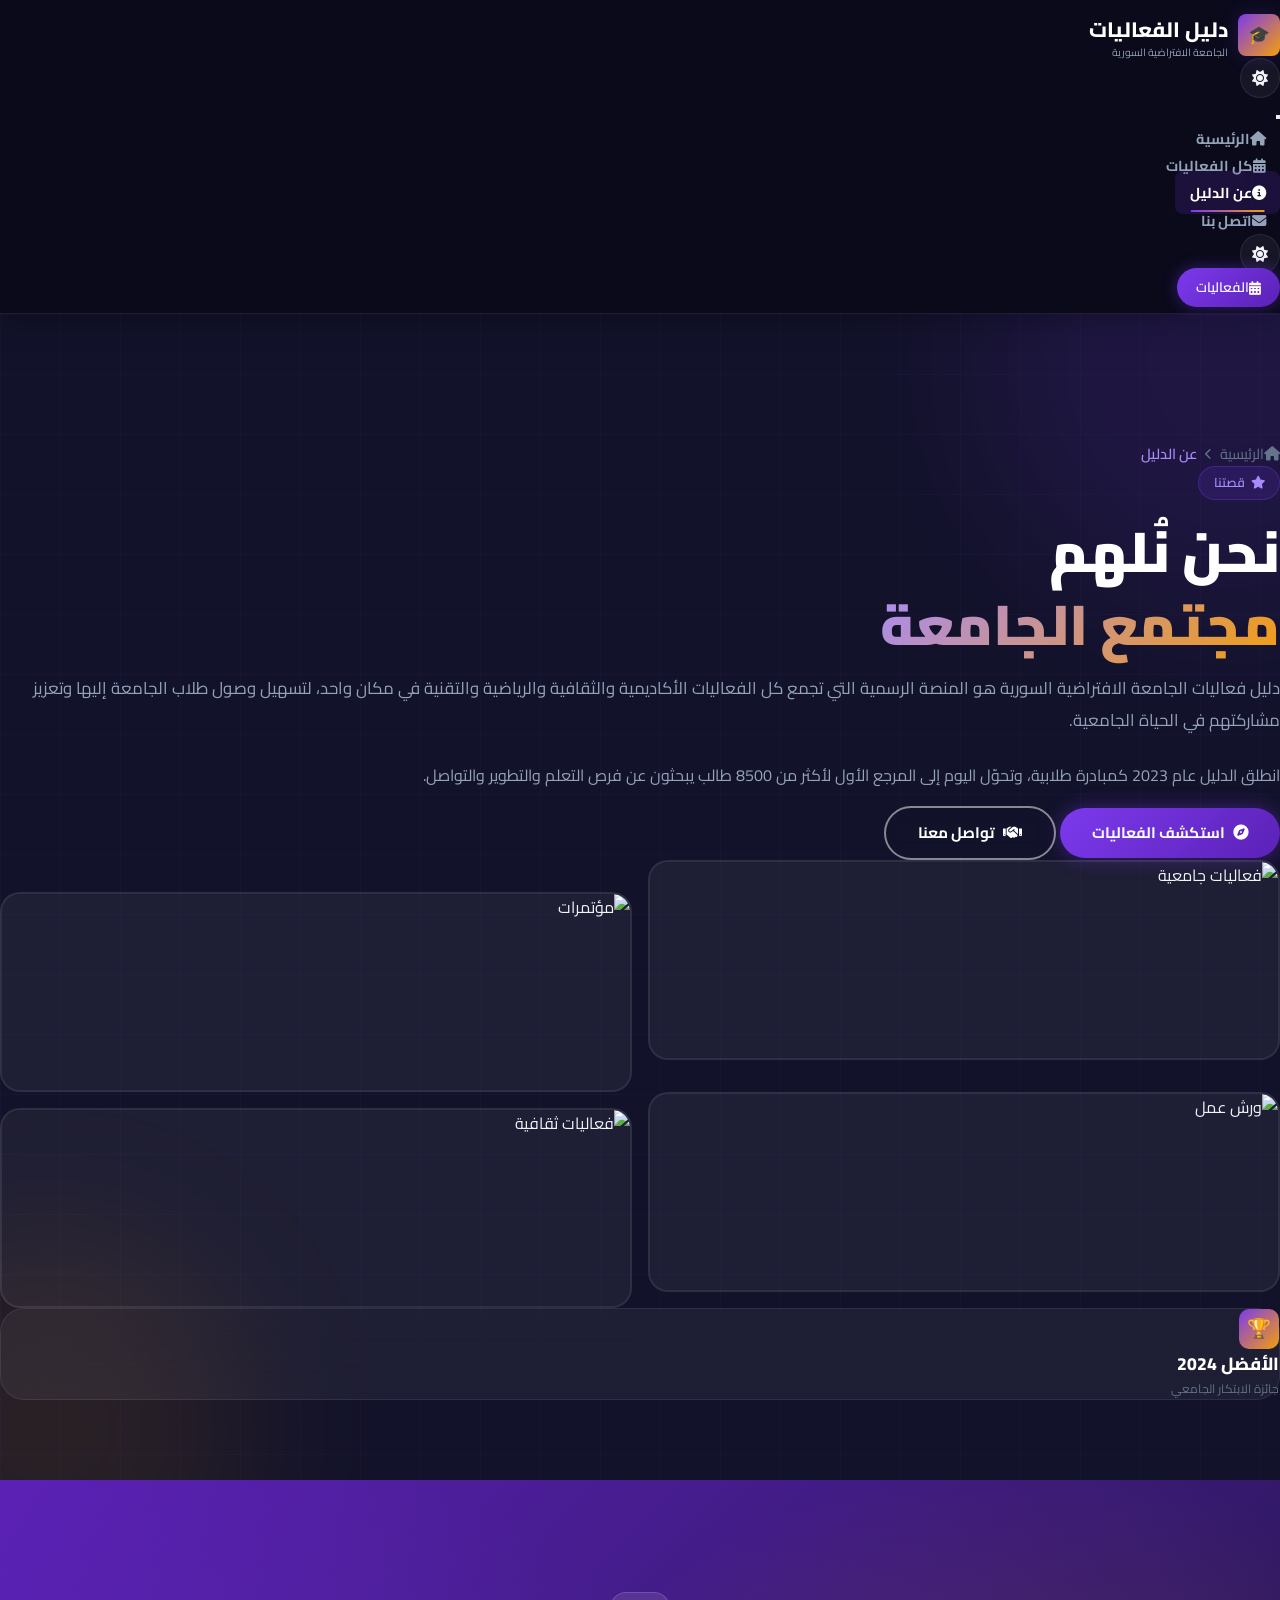
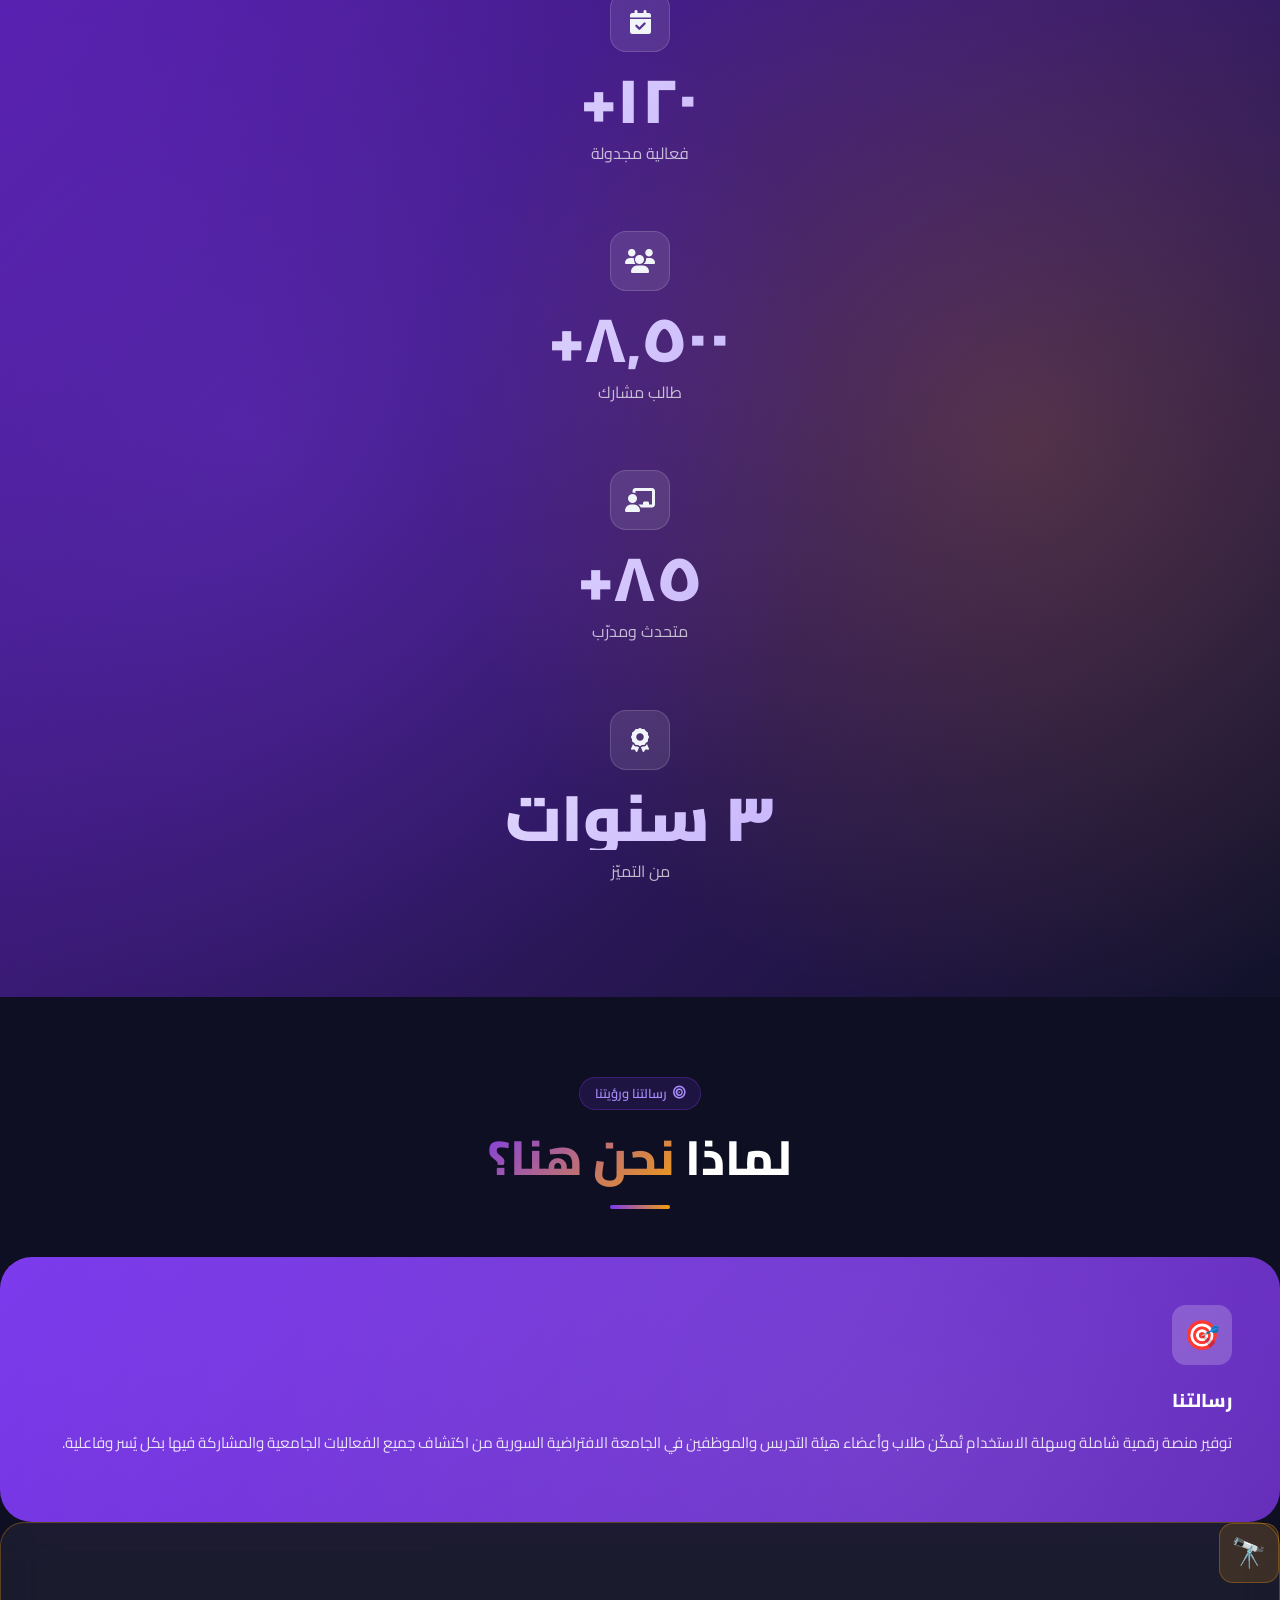
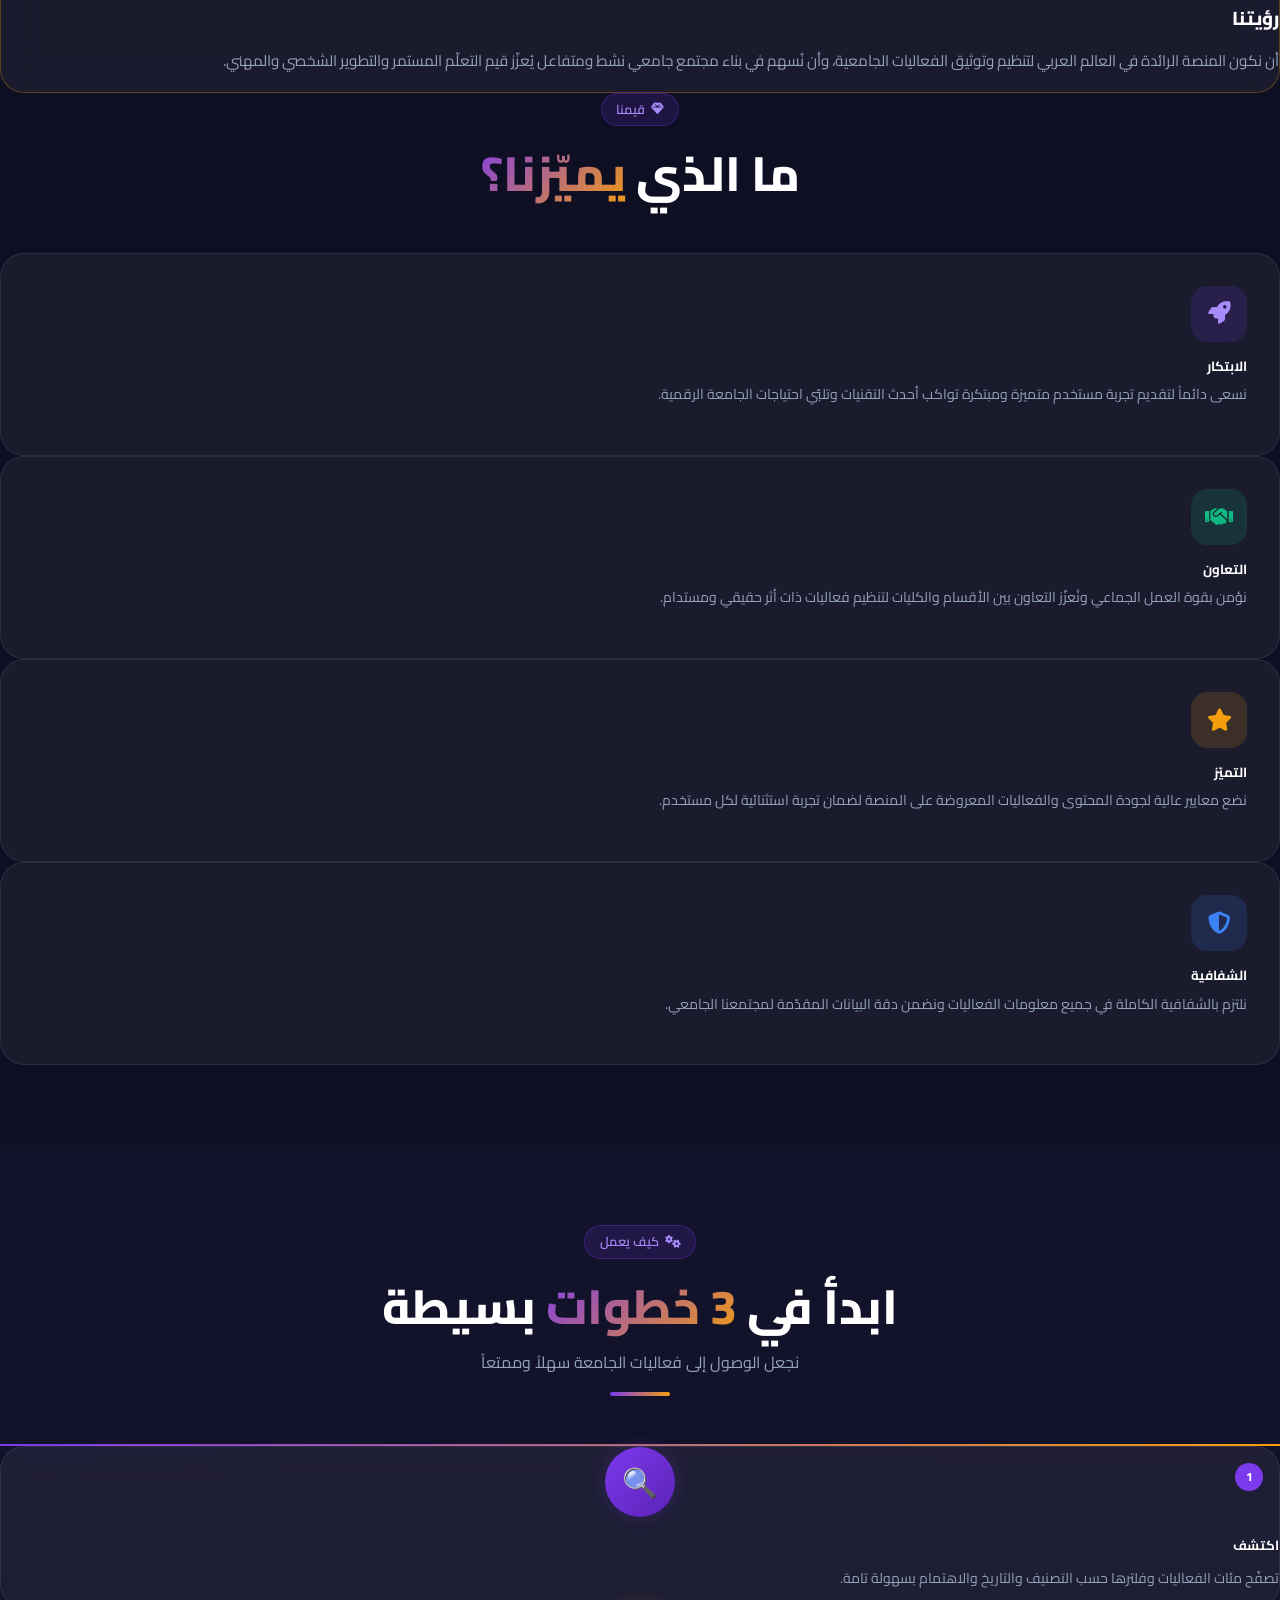
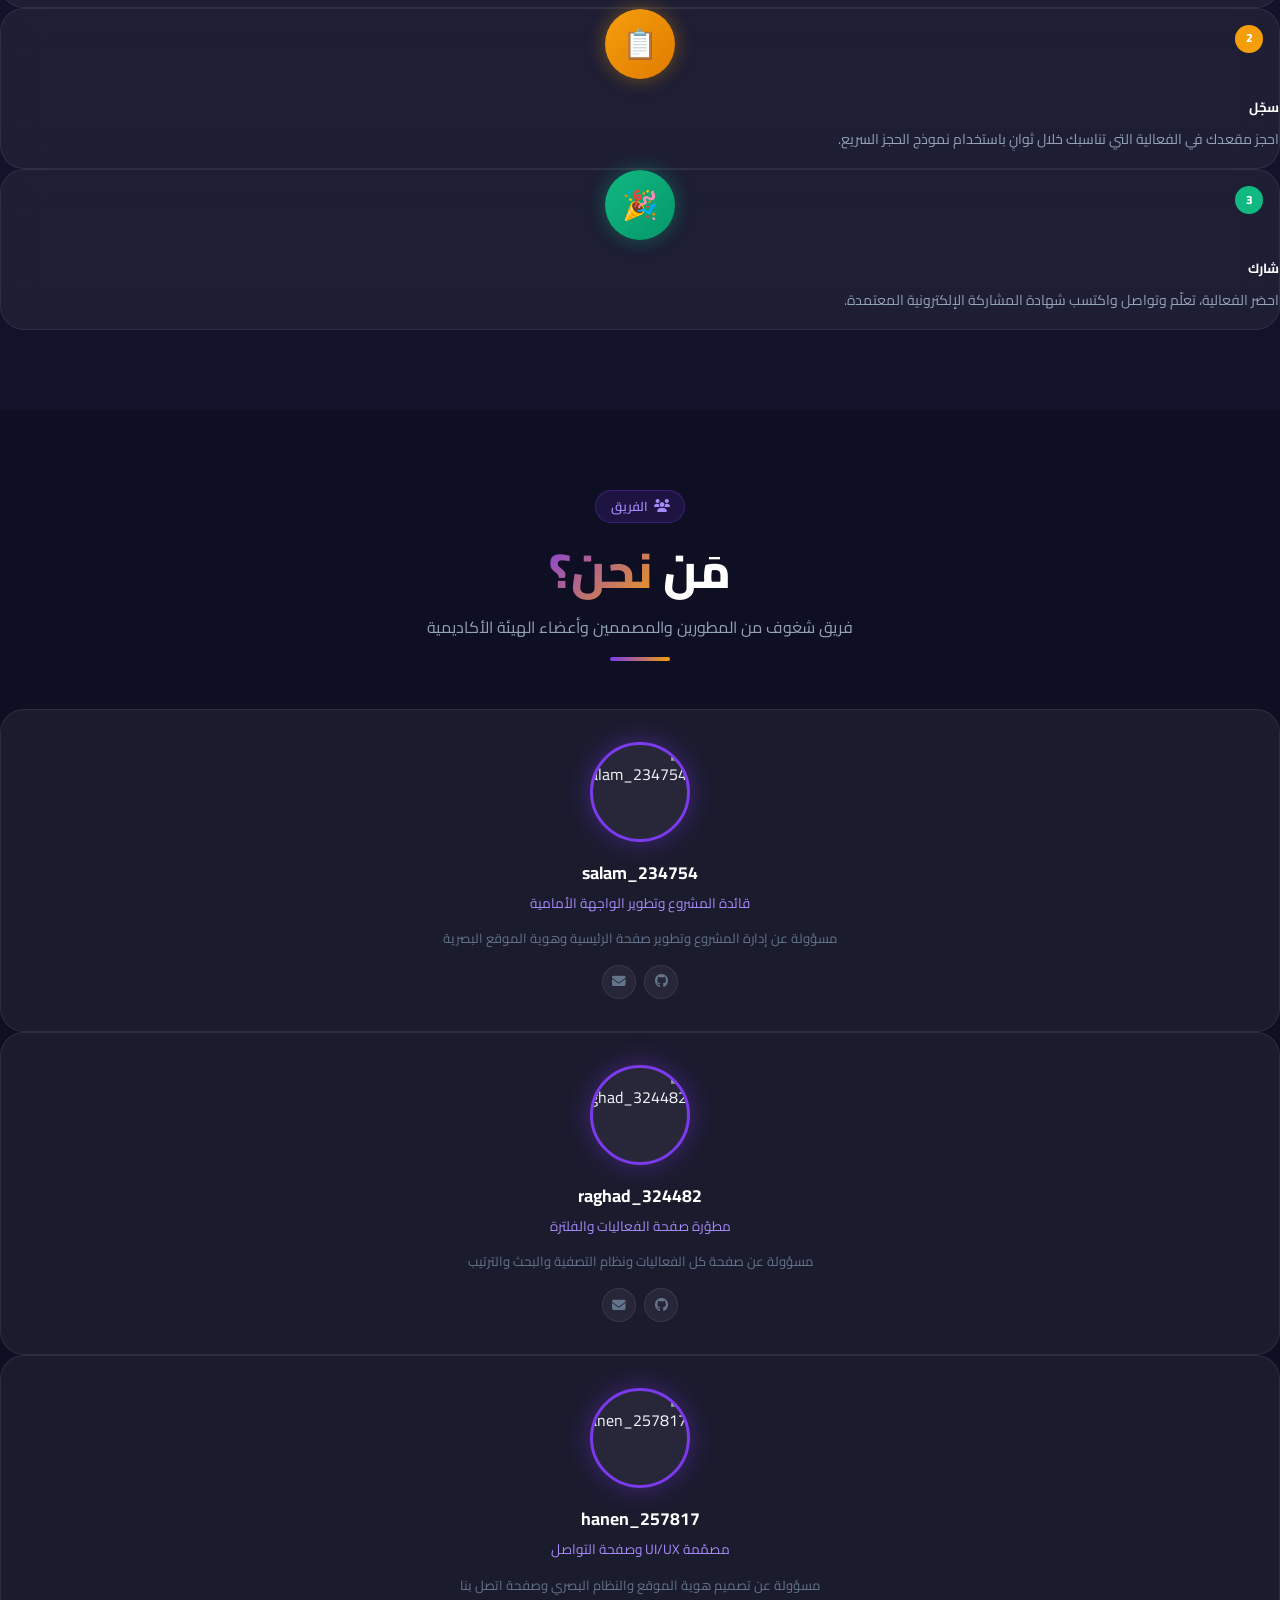
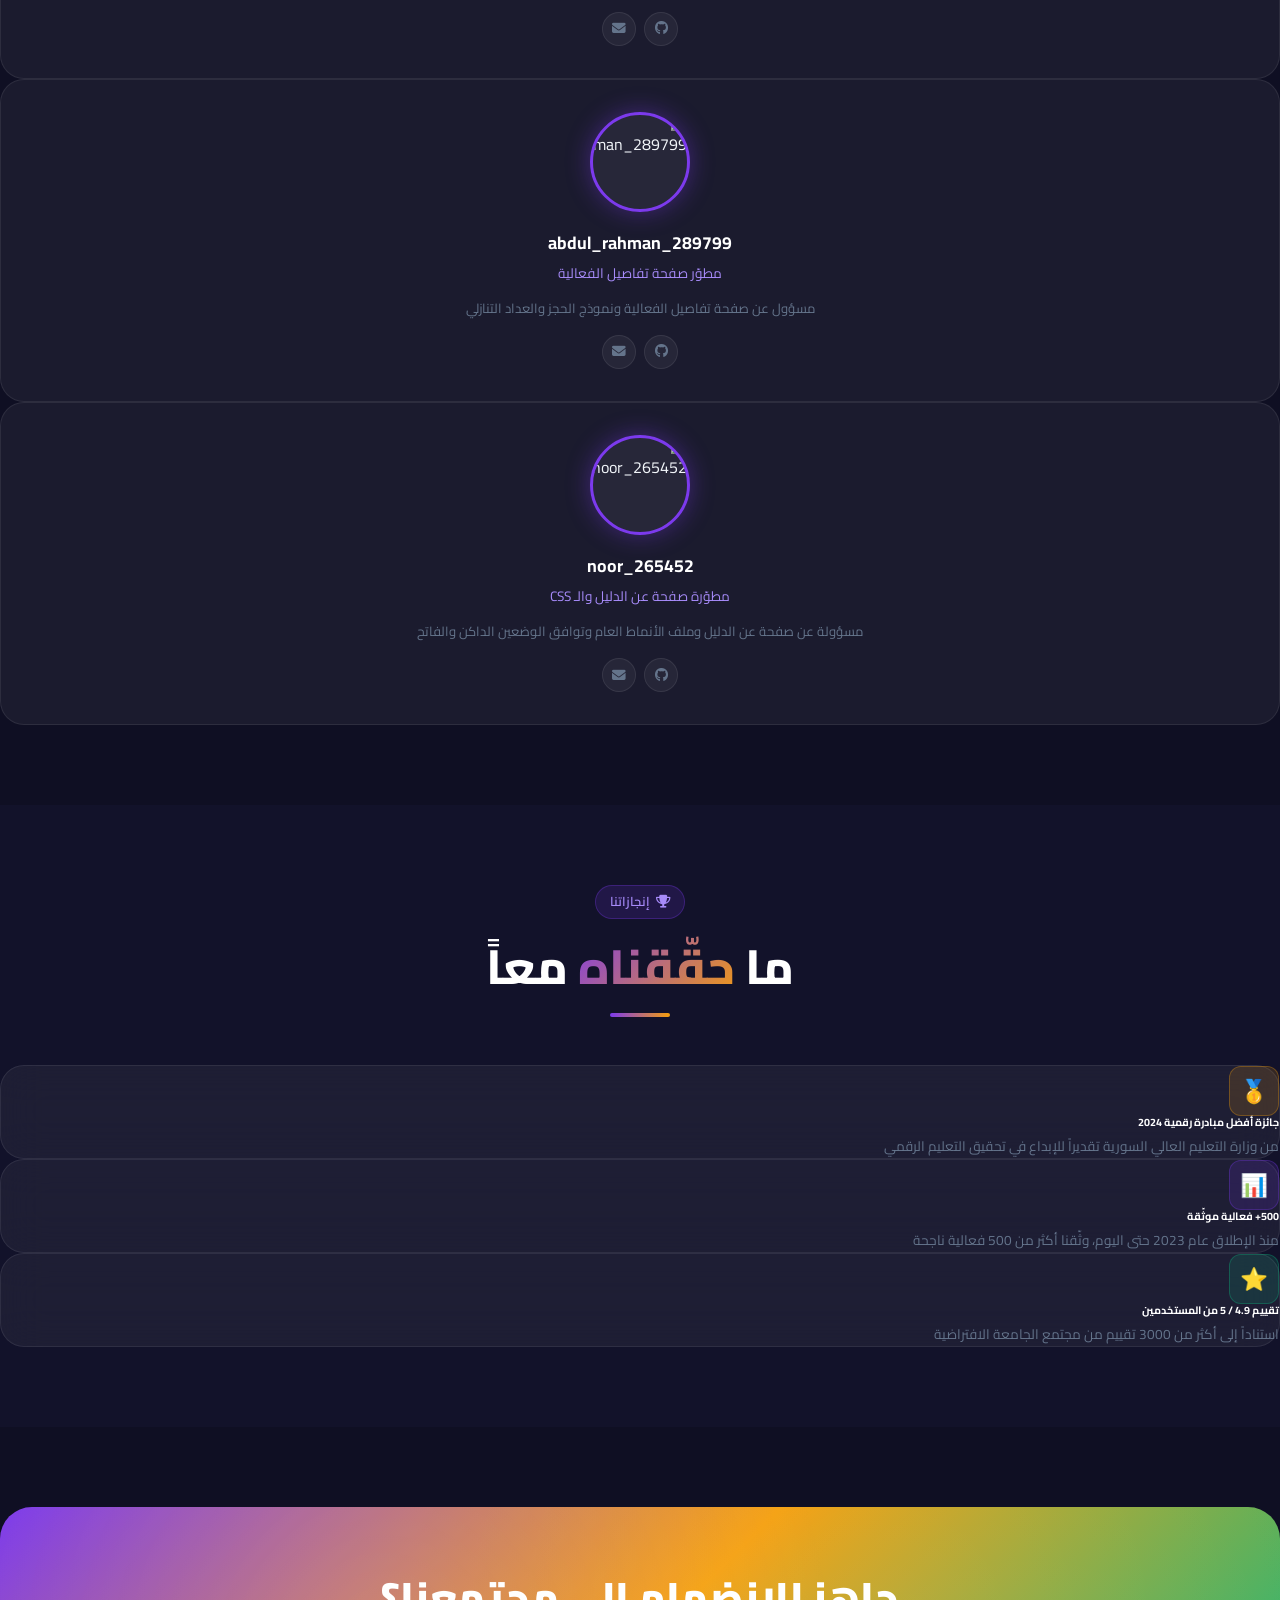
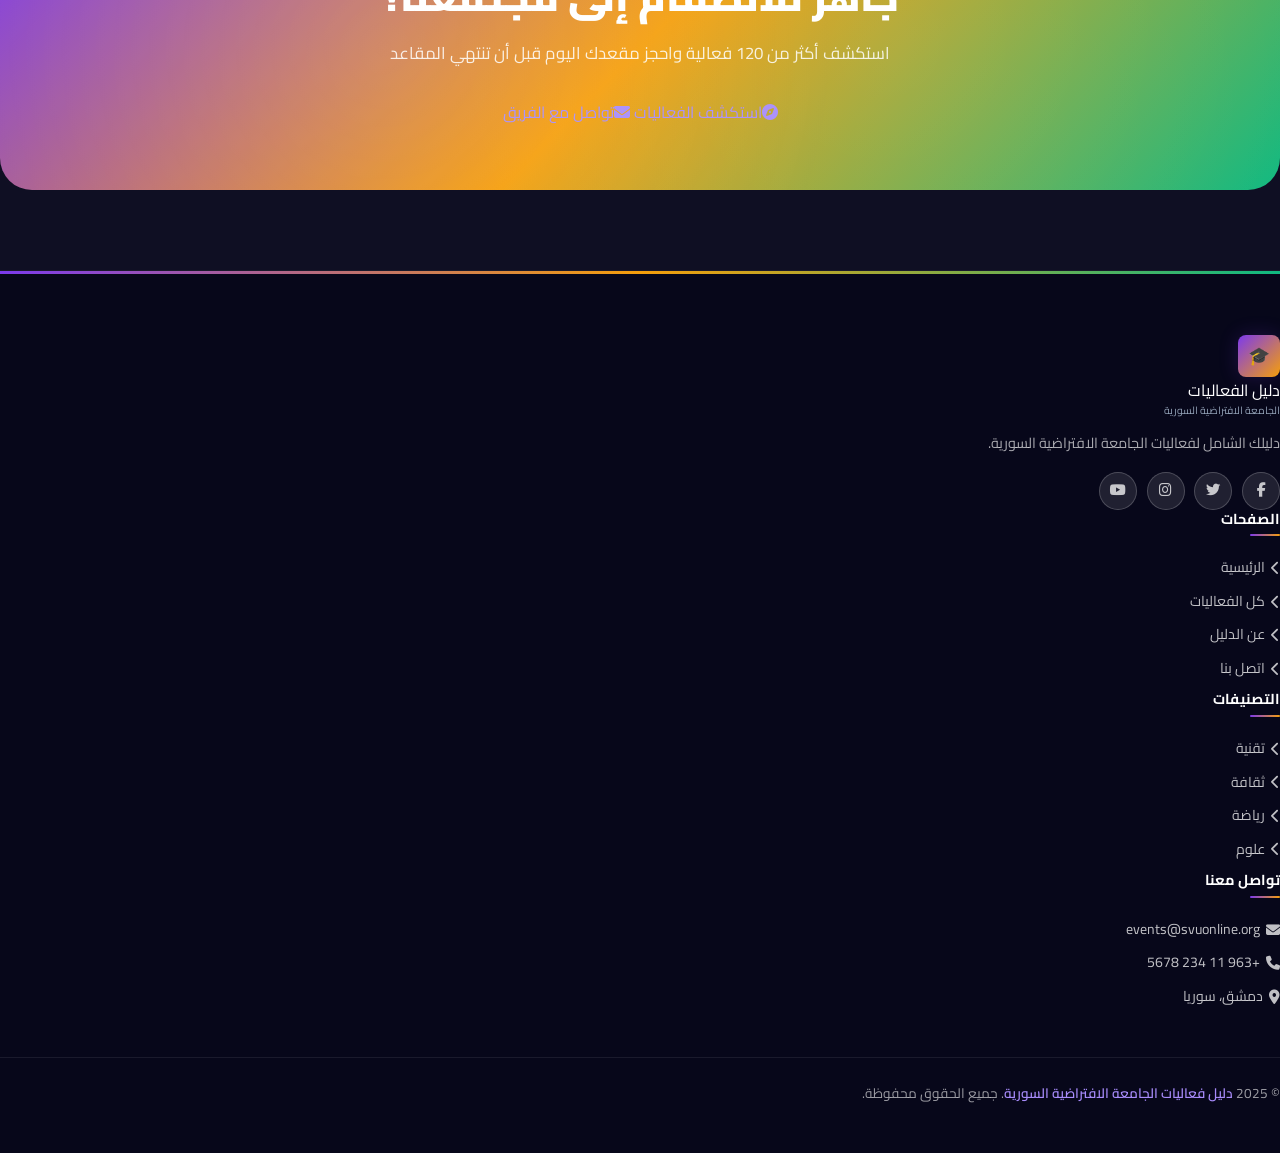
==== commit 863478b0: "Update about.html" ====
--- a/about.html
+++ b/about.html
@@ -304,62 +304,78 @@
       <div class="section-divider"></div>
     </div>
 
-    <div class="row g-4">
-      <div class="col-md-6 col-lg-3 animate-fade-up animate-delay-1">
+    <div class="row g-4 justify-content-center">
+
+      <!-- salam_234754 -->
+      <div class="col-md-6 col-lg-4 col-xl animate-fade-up animate-delay-1">
         <div class="team-card">
-          <img src="https://images.unsplash.com/photo-1507003211169-0a1dd7228f2d?w=300&q=80" alt="رئيس الفريق" class="team-avatar" />
-          <div class="team-name">أ.د. محمد العمر</div>
-          <div class="team-role">رئيس الدليل — أستاذ تقنية المعلومات</div>
-          <p style="font-size:0.82rem;color:var(--text-muted);margin-bottom:1rem;">15 عاماً من الخبرة في التعليم الإلكتروني والابتكار الرقمي</p>
+          <img src="https://ui-avatars.com/api/?name=salam_234754&background=7C3AED&color=fff&size=300&bold=true&font-size=0.35" alt="salam_234754" class="team-avatar" />
+          <div class="team-name">salam_234754</div>
+          <div class="team-role">قائدة المشروع وتطوير الواجهة الأمامية</div>
+          <p style="font-size:0.82rem;color:var(--text-muted);margin-bottom:1rem;">مسؤولة عن إدارة المشروع وتطوير صفحة الرئيسية وهوية الموقع البصرية</p>
           <div class="team-socials">
-            <a href="#" class="team-social-btn"><i class="fab fa-linkedin-in"></i></a>
-            <a href="#" class="team-social-btn"><i class="fab fa-twitter"></i></a>
-            <a href="#" class="team-social-btn"><i class="fas fa-envelope"></i></a>
-          </div>
-        </div>
-      </div>
-
-      <div class="col-md-6 col-lg-3 animate-fade-up animate-delay-2">
-        <div class="team-card">
-          <img src="https://images.unsplash.com/photo-1573496799652-408c2ac9fe98?w=300&q=80" alt="مدير التقنية" class="team-avatar" />
-          <div class="team-name">م. سارة الأحمد</div>
-          <div class="team-role">مديرة التقنية والتطوير</div>
-          <p style="font-size:0.82rem;color:var(--text-muted);margin-bottom:1rem;">متخصصة في تطوير الويب والتجارب الرقمية التفاعلية</p>
-          <div class="team-socials">
-            <a href="#" class="team-social-btn"><i class="fab fa-linkedin-in"></i></a>
             <a href="#" class="team-social-btn"><i class="fab fa-github"></i></a>
             <a href="#" class="team-social-btn"><i class="fas fa-envelope"></i></a>
           </div>
         </div>
       </div>
 
-      <div class="col-md-6 col-lg-3 animate-fade-up animate-delay-3">
+      <!-- raghad_324482 -->
+      <div class="col-md-6 col-lg-4 col-xl animate-fade-up animate-delay-2">
         <div class="team-card">
-          <img src="https://images.unsplash.com/photo-1519085360753-af0119f7cbe7?w=300&q=80" alt="منسق الفعاليات" class="team-avatar" />
-          <div class="team-name">خالد الزيدي</div>
-          <div class="team-role">منسّق الفعاليات والشراكات</div>
-          <p style="font-size:0.82rem;color:var(--text-muted);margin-bottom:1rem;">خبرة واسعة في تنظيم المؤتمرات والفعاليات الأكاديمية الكبرى</p>
+          <img src="https://ui-avatars.com/api/?name=raghad_324482&background=7C3AED&color=fff&size=300&bold=true&font-size=0.35" alt="raghad_324482" class="team-avatar" />
+          <div class="team-name">raghad_324482</div>
+          <div class="team-role">مطوّرة صفحة الفعاليات والفلترة</div>
+          <p style="font-size:0.82rem;color:var(--text-muted);margin-bottom:1rem;">مسؤولة عن صفحة كل الفعاليات ونظام التصفية والبحث والترتيب</p>
           <div class="team-socials">
-            <a href="#" class="team-social-btn"><i class="fab fa-linkedin-in"></i></a>
-            <a href="#" class="team-social-btn"><i class="fab fa-instagram"></i></a>
+            <a href="#" class="team-social-btn"><i class="fab fa-github"></i></a>
             <a href="#" class="team-social-btn"><i class="fas fa-envelope"></i></a>
           </div>
         </div>
       </div>
 
-      <div class="col-md-6 col-lg-3 animate-fade-up animate-delay-4">
+      <!-- hanen_257817 -->
+      <div class="col-md-6 col-lg-4 col-xl animate-fade-up animate-delay-3">
         <div class="team-card">
-          <img src="https://images.unsplash.com/photo-1580489944761-15a19d654956?w=300&q=80" alt="مصممة" class="team-avatar" />
-          <div class="team-name">منى الحسن</div>
-          <div class="team-role">مصممة تجربة المستخدم (UX)</div>
-          <p style="font-size:0.82rem;color:var(--text-muted);margin-bottom:1rem;">متخصصة في تصميم واجهات المستخدم وتجارب التفاعل الرقمي</p>
+          <img src="https://ui-avatars.com/api/?name=hanen_257817&background=7C3AED&color=fff&size=300&bold=true&font-size=0.35" alt="hanen_257817" class="team-avatar" />
+          <div class="team-name">hanen_257817</div>
+          <div class="team-role">مصمّمة UI/UX وصفحة التواصل</div>
+          <p style="font-size:0.82rem;color:var(--text-muted);margin-bottom:1rem;">مسؤولة عن تصميم هوية الموقع والنظام البصري وصفحة اتصل بنا</p>
           <div class="team-socials">
-            <a href="#" class="team-social-btn"><i class="fab fa-linkedin-in"></i></a>
-            <a href="#" class="team-social-btn"><i class="fab fa-dribbble"></i></a>
+            <a href="#" class="team-social-btn"><i class="fab fa-github"></i></a>
             <a href="#" class="team-social-btn"><i class="fas fa-envelope"></i></a>
           </div>
         </div>
       </div>
+
+      <!-- abdul_rahman_289799 -->
+      <div class="col-md-6 col-lg-4 col-xl animate-fade-up animate-delay-4">
+        <div class="team-card">
+          <img src="https://ui-avatars.com/api/?name=abdul_rahman_289799&background=7C3AED&color=fff&size=300&bold=true&font-size=0.35" alt="abdul_rahman_289799" class="team-avatar" />
+          <div class="team-name">abdul_rahman_289799</div>
+          <div class="team-role">مطوّر صفحة تفاصيل الفعالية</div>
+          <p style="font-size:0.82rem;color:var(--text-muted);margin-bottom:1rem;">مسؤول عن صفحة تفاصيل الفعالية ونموذج الحجز والعداد التنازلي</p>
+          <div class="team-socials">
+            <a href="#" class="team-social-btn"><i class="fab fa-github"></i></a>
+            <a href="#" class="team-social-btn"><i class="fas fa-envelope"></i></a>
+          </div>
+        </div>
+      </div>
+
+      <!-- noor_265452 -->
+      <div class="col-md-6 col-lg-4 col-xl animate-fade-up animate-delay-1">
+        <div class="team-card">
+          <img src="https://ui-avatars.com/api/?name=noor_265452&background=7C3AED&color=fff&size=300&bold=true&font-size=0.35" alt="noor_265452" class="team-avatar" />
+          <div class="team-name">noor_265452</div>
+          <div class="team-role">مطوّرة صفحة عن الدليل والـ CSS</div>
+          <p style="font-size:0.82rem;color:var(--text-muted);margin-bottom:1rem;">مسؤولة عن صفحة عن الدليل وملف الأنماط العام وتوافق الوضعين الداكن والفاتح</p>
+          <div class="team-socials">
+            <a href="#" class="team-social-btn"><i class="fab fa-github"></i></a>
+            <a href="#" class="team-social-btn"><i class="fas fa-envelope"></i></a>
+          </div>
+        </div>
+      </div>
+
     </div>
   </div>
 </section>
